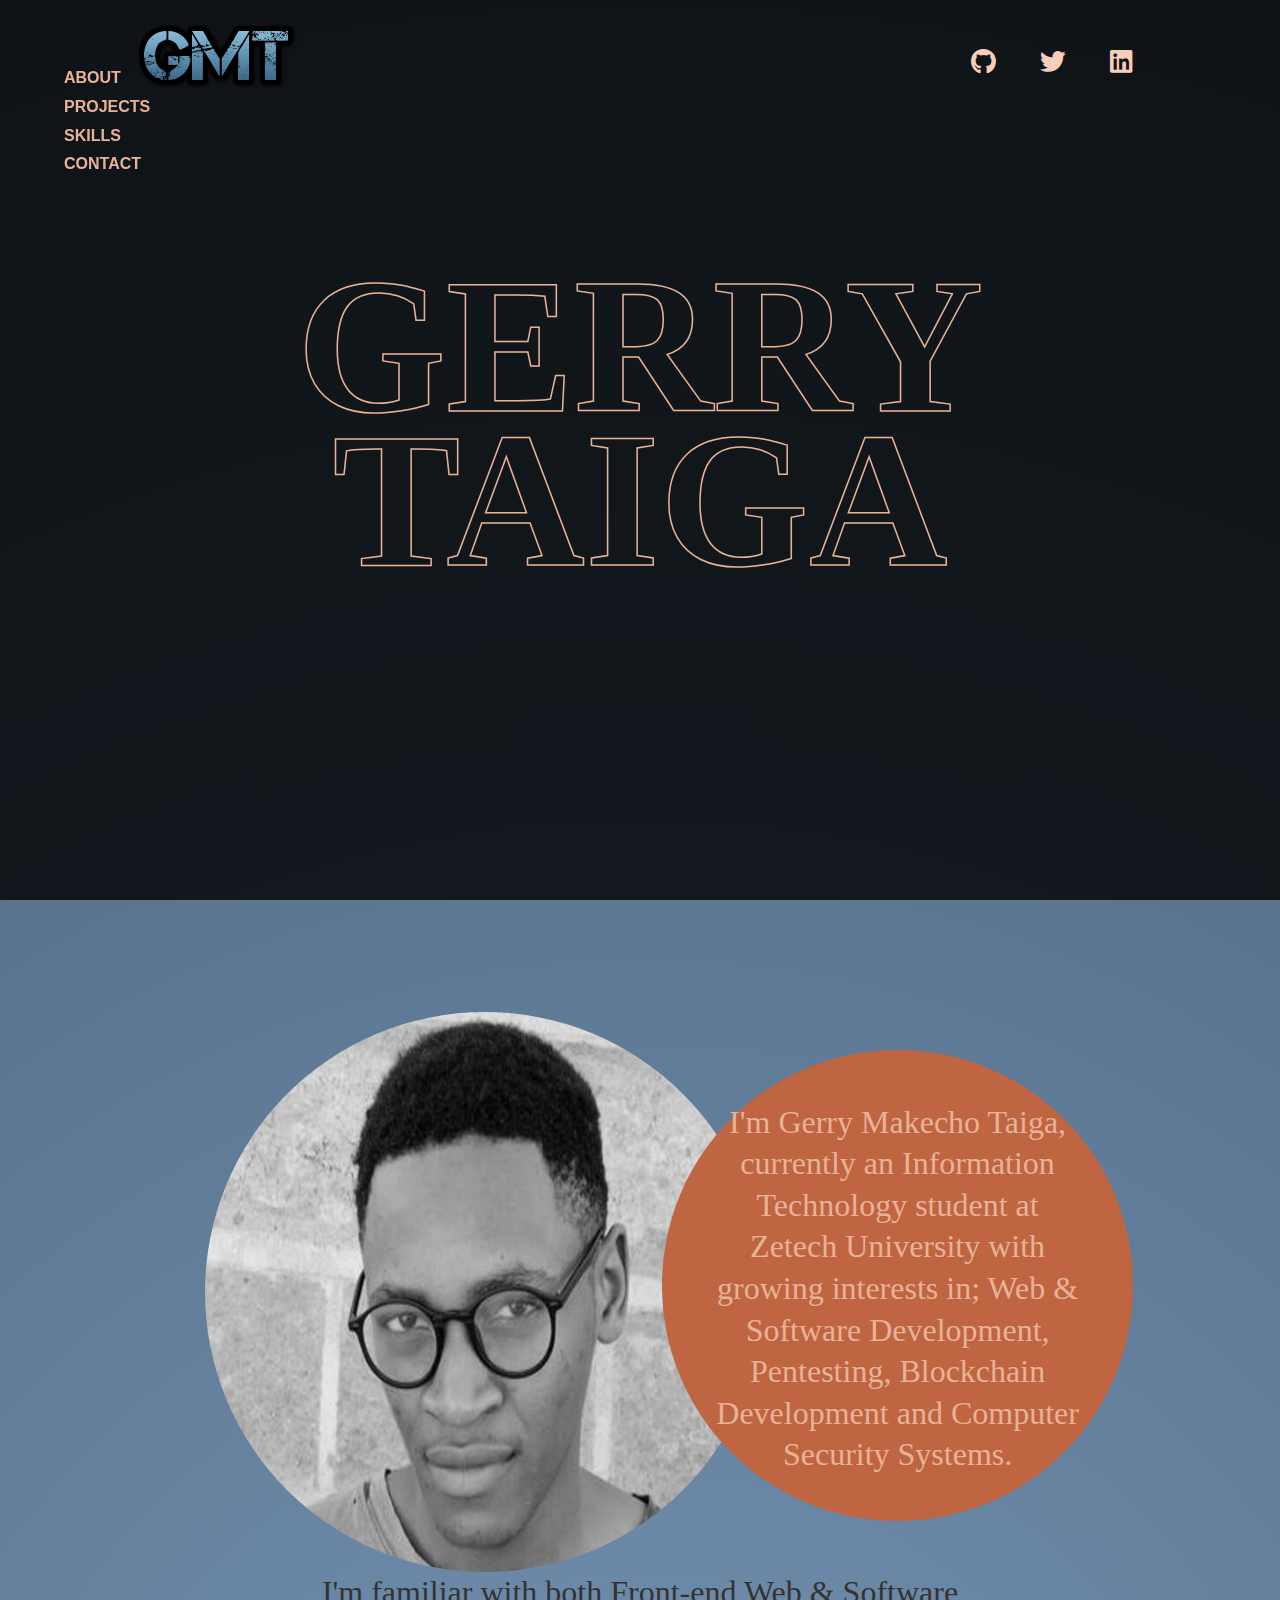
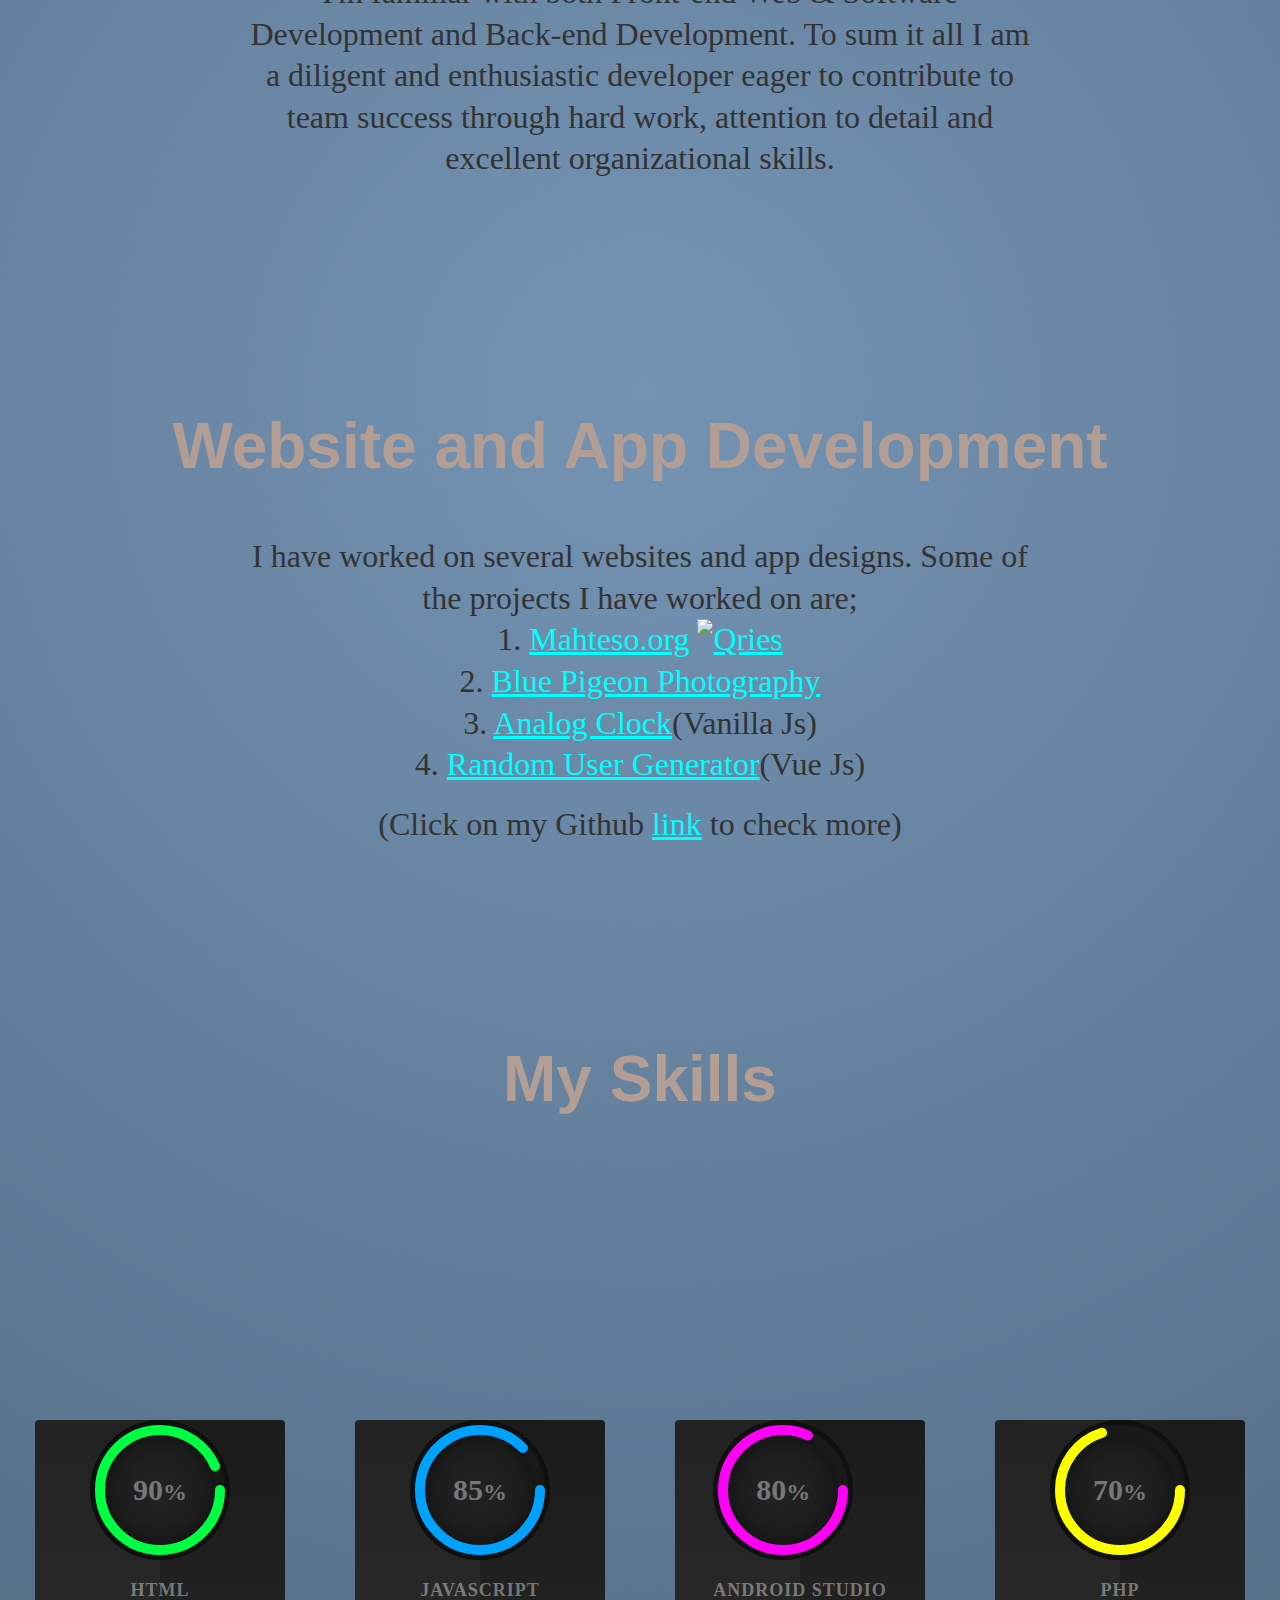
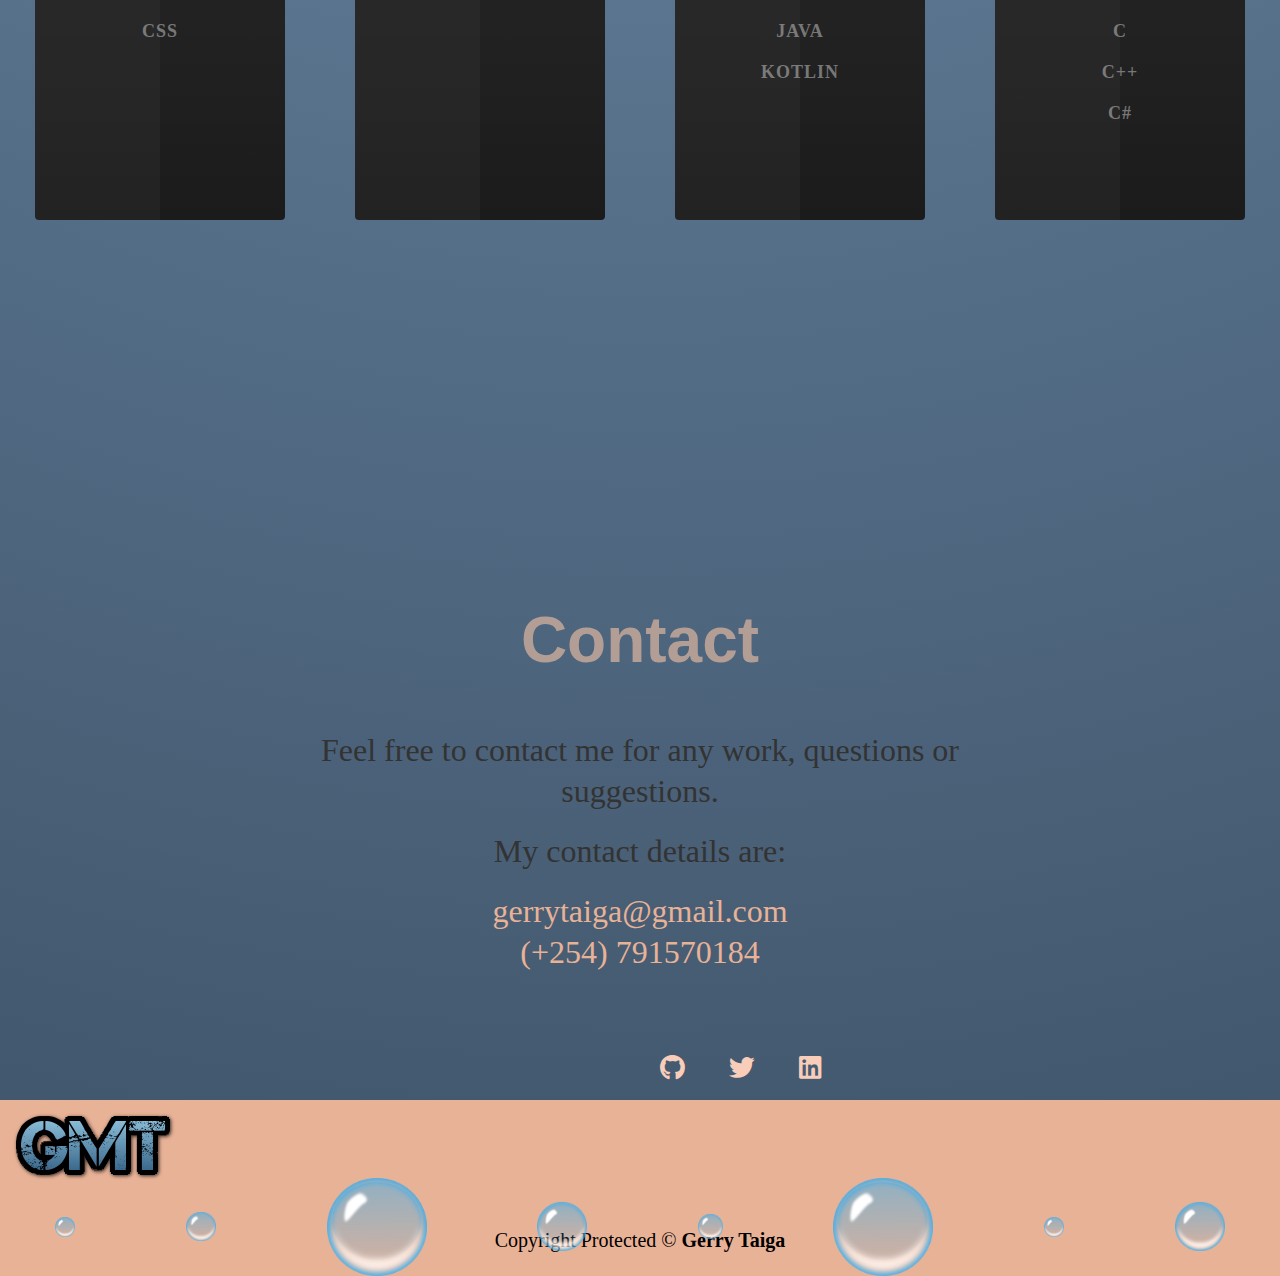
==== index.html @ b33b6766 "Update index.html" ====
<!DOCTYPE html>
<html lang="en">

<head>
    <link rel="icon" href="Img/logo.png" type="image/x-icon">
    <meta charset="UTF-8">
    <meta http-equiv="X-UA-Compatible" content="IE=edge">
    <meta name="viewport" content="width=device-width, initial-scale=1.0">
    <link rel="stylesheet" href="style.css">
    <link rel="stylesheet" href="https://cdnjs.cloudflare.com/ajax/libs/font-awesome/5.15.3/css/all.min.css">
    <title>Gerry Taiga</title>
</head>

<body>
    <header>
        <div class="wrap">
            <div class="logo">
                <img src="Img/logo.png">
            </div>

            <ul class="icons">
                <li><a href="https://github.com/gerrygmt" target="_blank"><i class="fab fa-github"></i></a></li>
                <li><a href="https://twitter.com/gerrytaiga" target="_blank"><i class="fab fa-twitter"></i></a></li>
                <li><a href="https://www.linkedin.com/in/gerry-taiga-666335190" target="_blank"><i
                            class="fab fa-linkedin"></i></a></li>
            </ul>

            <h1> GERRY <br> <span id="secondLine"> TAIGA </span> </h1>

        </div>
    </header>

    <nav>
        <!--
         <svg height="80">
                <circle cx="20" cy="50" r="20" stroke ="black" filled="#e8b297"></circle>
                <circle cx="50" cy="50" r="20" stroke ="black" filled="#e8b297"></circle>
                <circle cx="80" cy="50" r="20" stroke ="black" filled="#e8b297"></circle>
        </svg> -->
        <ul>
            <li> <a href="#about"> ABOUT </a> </li>
            <li> <a href="#projects"> PROJECTS </a> </li>
            <li> <a href="#skills"> SKILLS </a> </li>
            <li> <a href="#contact"> CONTACT </a> </li>

        </ul>
    </nav>


    <section class="slide1" id="about">
        <div id="gerryPic">
            <img src="Img/gerry.jpg" alt="Gerry" title="Gerry">
            <p id="caption" border="1">
                I'm Gerry Makecho Taiga, currently an Information Technology student at Zetech University with growing interests in; Web & Software Development, Pentesting, Blockchain Development and Computer Security Systems.
            </p>
        </div>
        <p>
            I'm familiar with both Front-end Web & Software Development and Back-end Development. To sum it all I am a diligent and enthusiastic developer eager to contribute to team success through hard work, attention to detail and excellent organizational skills.
        </p>
    </section>

    <section class="slide2">
        <h2 id="projects" class="sliding"> Website and App Development </h2>
        <p>
            I have worked on several websites and app designs. Some of the projects I have worked on are;
        </p>

        <div class="projlink">
            <p>1. <a href="https://mahteso.org" target="_blank">Mahteso.org</a>
                <a href="https://www.mahteso.org/" target="_blank">
                    <img alt="Qries" src="https://mahteso.org/wp-content/uploads/2020/06/slideheader0-object1959588666.png">
                </a>
            </p>
            <p>2. <a href="https://www.bluepigeon.rf.gd" target="_blank">Blue Pigeon Photography</a></p>
            <p>3. <a href="Clock.html">Analog Clock</a>(Vanilla Js)</p>
            <p>4. <a href="Random user generator Vuejs/index.html">Random User Generator</a>(Vue Js)</p>

            <br>
            <p>
                (Click on my Github <a href="https://github.com/gerrygmt" target="_blank">link</a> to check more)
            </p>
        </div>


    </section>

    <section class="my skills">
        <h2 id="skills" class="sliding"> My Skills </h2>
        <div class="container">
            <div class="card">
                <div class="box">
                    <div class="percent">
                        <svg>
                            <circle cx="70" cy="70" r="60"></circle>
                            <circle cx="70" cy="70" r="60"></circle>
                        </svg>
                        <div class="number">
                            <h2>90<span>%</span></h2>
                        </div>
                    </div>
                    <h2 class="text">HTML</h2>
                    <h2 class="text">CSS</h2>
                </div>
            </div>
            <div class="card">
                <div class="box">
                    <div class="percent">
                        <svg>
                            <circle cx="70" cy="70" r="60"></circle>
                            <circle cx="70" cy="70" r="60"></circle>
                        </svg>
                        <div class="number">
                            <h2>85<span>%</span></h2>
                        </div>
                    </div>
                    <h2 class="text">javascript</h2>
                </div>
            </div>
            <div class="card">
                <div class="box">
                    <div class="percent">
                        <svg>
                            <circle cx="70" cy="70" r="60"></circle>
                            <circle cx="70" cy="70" r="60"></circle>
                        </svg>
                        <div class="number">
                            <h2>80<span>%</span></h2>
                        </div>
                    </div>
                    <h2 class="text">Android Studio</h2>
                    <h2 class="text">java</h2>
                    <h2 class="text">kotlin</h2>
                </div>
            </div>
            <div class="card">
                <div class="box">
                    <div class="percent">
                        <svg>
                            <circle cx="70" cy="70" r="60"></circle>
                            <circle cx="70" cy="70" r="60"></circle>
                        </svg>
                        <div class="number">
                            <h2>70<span>%</span></h2>
                        </div>
                    </div>
                    <h2 class="text">php</h2>
                    <h2 class="text">C</h2>
                    <h2 class="text">C++</h2>
                    <h2 class="text">C#</h2>
                </div>
            </div>
        </div>
    </section>

    <section class="slide4">
        <h2 id="contact" class="sliding"> Contact </h2>
        <p>Feel free to contact me for any work, questions or suggestions.</p>
        <br>
        <p>My contact details are: </p>
        <br>
        <p id="contact1">gerrytaiga@gmail.com
            <br> (+254) 791570184
        </p>


        <ul class="icons2">
            <li><a href="https://github.com/gerrygmt" target="_blank"><i class="fab fa-github"></i></a></li>
            <li><a href="https://twitter.com/gerrytaiga" target="_blank"><i class="fab fa-twitter"></i></a></li>
            <li><a href="https://www.linkedin.com/in/gerry-taiga-666335190" target="_blank"><i
                        class="fab fa-linkedin"></i></a></li>
            </ul>
    </section>

    <div class="bubbles">
        <img src="Img/bubble.png">
        <img src="Img/bubble.png">
        <img src="Img/bubble.png">
        <img src="Img/bubble.png">
        <img src="Img/bubble.png">
        <img src="Img/bubble.png">
        <img src="Img/bubble.png">
        <img src="Img/bubble.png">
    </div>

</body>

<footer>
    <div class="content">
        <div class="logo2">
            <img src="Img/logo.png">
        </div>

        <div class="notice">
            Copyright Protected &copy;
            <strong>Gerry Taiga</strong>
        </div>
    </div>
</footer>

</html>
---- style.css ----
html {
    max-width: 100vw !important;
}

body {
    width: 100%;
    box-sizing: border-box;
    padding: 0;
    margin: 0;
    position: relative;
    background-image: radial-gradient( circle farthest-corner at 50.3% 44.5%, rgba(116, 147, 179, 1) 0%, rgba(62, 83, 104, 1) 100.2%);
}

header {
    background: linear-gradient(rgba(0, 0, 0, 0.8), rgba(0, 0, 0, 0.8)), url(https://i.postimg.cc/YjcJg24M/aa.jpg);
    height: 100vh;
    -webkit-background-size: cover;
    background-size: cover;
    width: 100%;
    background-position: center;
    position: relative;
}

.wrap {
    width: 80%;
    margin: auto;
}

.icons {
    float: right;
    list-style: none;
    margin-top: 3rem;
}

.icons li {
    display: inline-block;
}

.icons li a {
    color: #f8ceba;
    padding: 0px 20px;
    font-size: 1.6rem;
}

.icons li a:hover {
    color: #255784;
    background: #2196f3;
    box-shadow: 0 0 10px #2196f3, 0 0 40px #2196f3, 0 0 80px #2196f3;
}

.icons2 {
    padding-left: 40rem;
    list-style: none;
    margin-top: 3rem;
}

.icons2 li {
    display: inline-block;
}

.icons2 li a {
    color: #f8ceba;
    padding: 0px 20px;
    font-size: 1.6rem;
}

.icons2 li a:hover {
    color: #255784;
    background: #2196f3;
    box-shadow: 0 0 10px #2196f3, 0 0 40px #2196f3, 0 0 80px #2196f3;
}

.logo {
    float: left;
}

.logo img {
    width: 100%;
    padding: 15px 0;
}

nav ul {
    list-style: none;
    font-family: "HelveticaT", Arial, Verdana, Sans-Serif;
    font-weight: 600;
    font-size: 1rem;
    line-height: 1.8rem;
    list-style-position: inside;
    padding: 0;
    margin: 0;
}

nav ul li a:hover {
    color: #255784;
    background: #2196f3;
    box-shadow: 0 0 10px #2196f3, 0 0 40px #2196f3, 0 0 80px #2196f3;
}

nav {
    color: #e8b297;
    fill: #e8b297;
    stroke-width: 0;
    position: fixed;
    left: 4em;
    top: 4em;
    z-index: 1000;
}

header h1 {
    color: transparent;
    margin: auto;
    -webkit-text-stroke-width: 1.5px;
    -webkit-text-stroke-color: #e8b297;
    font-size: 12em;
    padding-top: 30vh;
    line-height: 0.8em;
}

header {
    background-color: transparent;
    height: 100vh;
    width: 100vw;
    margin: 0 auto;
    text-align: center;
}

p {
    margin: 0 19vw 0 19vw;
    font-family: Georgia, Times, 'Times New Roman', serif;
    font-size: 2em;
    text-align: center;
    line-height: 1.3em;
}

.slide1 {
    padding-top: 3rem;
    padding-bottom: 6rem;
}

.slide1 p {
    color: #333;
}

.slide1 #gerryPic {
    display: flex;
    flex-direction: row;
    margin-top: 5%;
    overflow: hidden;
}

.slide1 #gerryPic img {
    zoom: 1;
    border-radius: 50%;
    margin-left: 16%;
    filter: grayscale(100%);
    width: 35rem;
    height: 35rem;
    transition: 0.6s ease;
}

.slide1 #gerryPic img:hover {
    filter: grayscale(0);
}

.slide1 #caption {
    border-radius: 50%;
    background-color: #bf6542;
    font-size: 2rem;
    text-align: center;
    color: #e8b297;
    margin: 0;
    padding: 4%;
    width: 23rem;
    height: 23rem;
    margin: 3% auto 0 -8%;
    z-index: 2;
}

.slide2 {
    padding-top: 1rem;
    padding-bottom: 5rem;
}

.sliding {
    font-family: sans-serif;
    font-size: 4em;
    font-stretch: ultra-expanded;
    font-weight: 600;
    text-align: center;
    padding-top: 5%;
    color: #b39e96;
    transform: translate3d(0, 0px, 0px);
}

.slide2 p {
    color: #333;
    font-size: 2em;
}

.slide2 .projlink img {
    width: 90px;
    height: 110px;
}

.slide2 .projlink a {
    color: aqua;
}

.slide2 .projlink a:hover {
    color: rgb(73, 109, 109);
}

nav li a {
    text-decoration: none;
    color: #e8b297;
}

.my-skills {
    padding-top: 1rem;
    padding-bottom: 5rem;
    display: flex;
    position: relative;
    justify-content: center;
    align-items: center;
    min-height: 100vh;
}

.container {
    display: flex;
    position: relative;
    justify-content: space-around;
    align-items: center;
    min-height: 100vh;
}

.container .card {
    display: flex;
    position: relative;
    width: 250px;
    height: 400px;
    background: linear-gradient(0deg, #1b1b1b, #222, #1b1b1b);
    border-radius: 4px;
    text-align: center;
    overflow: hidden;
    justify-content: center;
    transition: 0.5s;
}

.container .card:hover {
    transform: translateY(-10px);
    box-shadow: 0 15px 35px rgba(0, 0, 0, .5);
}

.container .card:before {
    content: '';
    position: absolute;
    top: 0;
    left: -50%;
    width: 100%;
    height: 100%;
    background: rgba(255, 255, 255, .03);
    pointer-events: none;
    z-index: 1;
}

.percent {
    position: relative;
    width: 140px;
    height: 140px;
    border-radius: 50%;
    box-shadow: inset 0 0 50px #000;
    background: #222;
    z-index: 1000;
}

.percent .number {
    position: absolute;
    top: 0;
    left: 0;
    width: 100%;
    height: 100%;
    display: flex;
    justify-content: center;
    align-items: center;
    border-radius: 50%;
}

.percent .number h2 {
    color: #777;
    font-weight: 700;
    font-size: 30px;
    transition: 0.5s;
}

.card:hover .percent .number h2 {
    color: #fff;
    font-size: 45px;
}

.percent .number h2 span {
    font-size: 24px;
    color: #777;
    transition: 0.5s;
}

.card:hover .percent .number h2 span {
    color: #fff;
}

.text {
    color: #777;
    position: relative;
    margin-top: 20px;
    font-weight: 700;
    font-size: 18px;
    letter-spacing: 1px;
    text-transform: uppercase;
    transition: 0.5s;
}

.card:hover .text {
    color: #fff;
}

svg {
    position: relative;
    width: 150px;
    height: 150px;
    z-index: 100000;
}

.card svg circle {
    width: 100%;
    height: 100%;
    fill: none;
    stroke: #191919;
    stroke-width: 10;
    stroke-linecap: round;
}

svg circle:nth-child(2) {
    stroke-dasharray: 440;
    stroke-dashoffset: 440;
}

.card:nth-child(1) svg circle:nth-child(2) {
    stroke-dashoffset: calc(440 - (440 * 80)/100);
    stroke: #00ff43;
}

.card:nth-child(2) svg circle:nth-child(2) {
    stroke-dashoffset: calc(440 - (440 * 75)/100);
    stroke: #00a1ff;
}

.card:nth-child(3) svg circle:nth-child(2) {
    stroke-dashoffset: calc(440 - (440 * 70)/100);
    stroke: #ff01f7;
}

.card:nth-child(4) svg circle:nth-child(2) {
    stroke-dashoffset: calc(440 - (440 * 60)/100);
    stroke: #fbff00;
}

.slide4 {
    padding-top: 1rem;
}

.slide4 p {
    color: #333;
}

.slide4 #contact1 {
    padding-bottom: 2rem;
    color: #e8b297;
    transition: .5s;
}

.slide4 #contact1:hover {
    transform: translateY(-10px);
}

.bubbles img {
    width: 50px;
    animation: bubble 10s linear infinite;
}

.bubbles {
    width: 100%;
    display: flex;
    align-items: center;
    justify-content: space-around;
    position: absolute;
    bottom: 0;
}

@keyframes bubble {
    0% {
        transform: translateY(0);
        opacity: 0;
    }
    50% {
        opacity: 1;
    }
    70% {
        opacity: 1;
    }
    100% {
        transform: translateY(-350vh);
        opacity: 0;
    }
}

.bubbles img:nth-child(1) {
    width: 20px;
    animation-delay: 2s;
}

.bubbles img:nth-child(2) {
    width: 30px;
    animation-delay: 1s;
}

.bubbles img:nth-child(3) {
    width: 100px;
    animation-delay: 3s;
}

.bubbles img:nth-child(4) {
    animation-delay: 4.5s;
}

.bubbles img:nth-child(5) {
    width: 25px;
    animation-delay: 3s;
}

.bubbles img:nth-child(6) {
    width: 100px;
    animation-delay: 6s;
}

.bubbles img:nth-child(7) {
    width: 20px;
    animation-delay: 7s;
}

.bubbles img:nth-child(8) {
    animation-delay: .5s;
}

footer {
    bottom: 0;
    padding: 0;
    margin: 0;
    overflow: hidden;
}

footer .content {
    background-color: #e8b297;
    height: 11rem;
}

footer .logo2 {
    width: 100%;
    padding: 5px;
}

footer .social {
    color: #333;
    float: right;
    font-size: 3rem;
    padding-bottom: 3rem;
    padding-right: 3rem;
}

footer .notice {
    text-align: center;
    font-size: 20px;
    padding-top: 2rem;
}

@media (max-width: 1200px) {
    header h1 {
        font-size: 10em;
    }
    .container .card {
        width: 200px;
        height: 350px;
    }
    .slide1 #gerryPic img {
        width: 30rem;
        height: 30rem;
    }
    .icons2 {
        padding-left: 30rem;
    }
}

@media (max-width: 1000px) {
    header {
        height: 90vh;
    }
    header h1 {
        font-size: 9em;
    }
    .icons2 {
        padding-left: 22rem;
    }
    .slide1 #caption {
        font-size: 1.6rem;
    }
    .slide1 #gerryPic img {
        width: 30rem;
        height: 30rem;
    }
    .sliding {
        font-size: 3rem;
    }
    .container .card {
        width: 180px;
        height: 320px;
    }
}

@media (max-width: 850px) {
    .slide1 #gerryPic img {
        width: 25rem;
        height: 25rem;
    }
}

@media (max-width: 750px) {
    header {
        height: 80vh;
    }
    header h1 {
        font-size: 7em;
    }
    .slide1 #gerryPic img {
        width: 20rem;
        height: 20rem;
    }
    .slide1 #caption {
        font-size: 1.4rem;
        width: 17rem;
        height: 17rem;
    }
    .logo img {
        width: 90%;
        padding: 15px 0;
    }
    footer .logo2 {
        width: 90%;
    }
}

@media (max-width: 660px) {
    header h1 {
        font-size: 5em;
    }
    .slide1 #gerryPic img {
        width: 16rem;
        height: 16rem;
    }
    .slide1 #caption {
        font-size: 1.3rem;
        width: 16rem;
        height: 16rem;
    }
    .logo img {
        width: 80%;
        padding: 15px 0;
    }
    nav {
        display: none;
    }
    p {
        font-size: 1.6em;
    }
    .slide2 p {
        font-size: 1.6em;
    }
    .sliding {
        font-size: 2rem;
    }
    .slide2 .projlink img {
        display: none;
    }
    footer .logo2 {
        display: none;
    }
}

@media (max-width: 550px) {
    header h1 {
        font-size: 3em;
    }
    .slide1 #gerryPic img {
        width: 10rem;
        height: 10rem;
    }
    .slide1 #caption {
        font-size: 1.3rem;
        width: 16rem;
        height: 16rem;
    }
    .logo img {
        width: 60%;
        padding: 15px 0;
    }
}

@media (max-width: 440px) {
    body {
        width: 110%;
    }
    header {
        width: 100%;
    }
    .slide1 #gerryPic img {
        display: none;
    }
    .slide1 #caption {
        background-color: transparent;
        border-radius: 100%;
        padding-left: 6rem;
        font-size: 1.3rem;
        width: 16rem;
        height: 16rem;
    }
    .logo img {
        width: 40%;
        padding: 15px 0;
    }
    p {
        font-size: 1.2em;
    }
    .slide2 p {
        font-size: 1.2em;
    }
    .sliding {
        font-size: 1.6rem;
    }
    .icons2 {
        padding-left: 10rem;
        display: inline-block;
    }
}
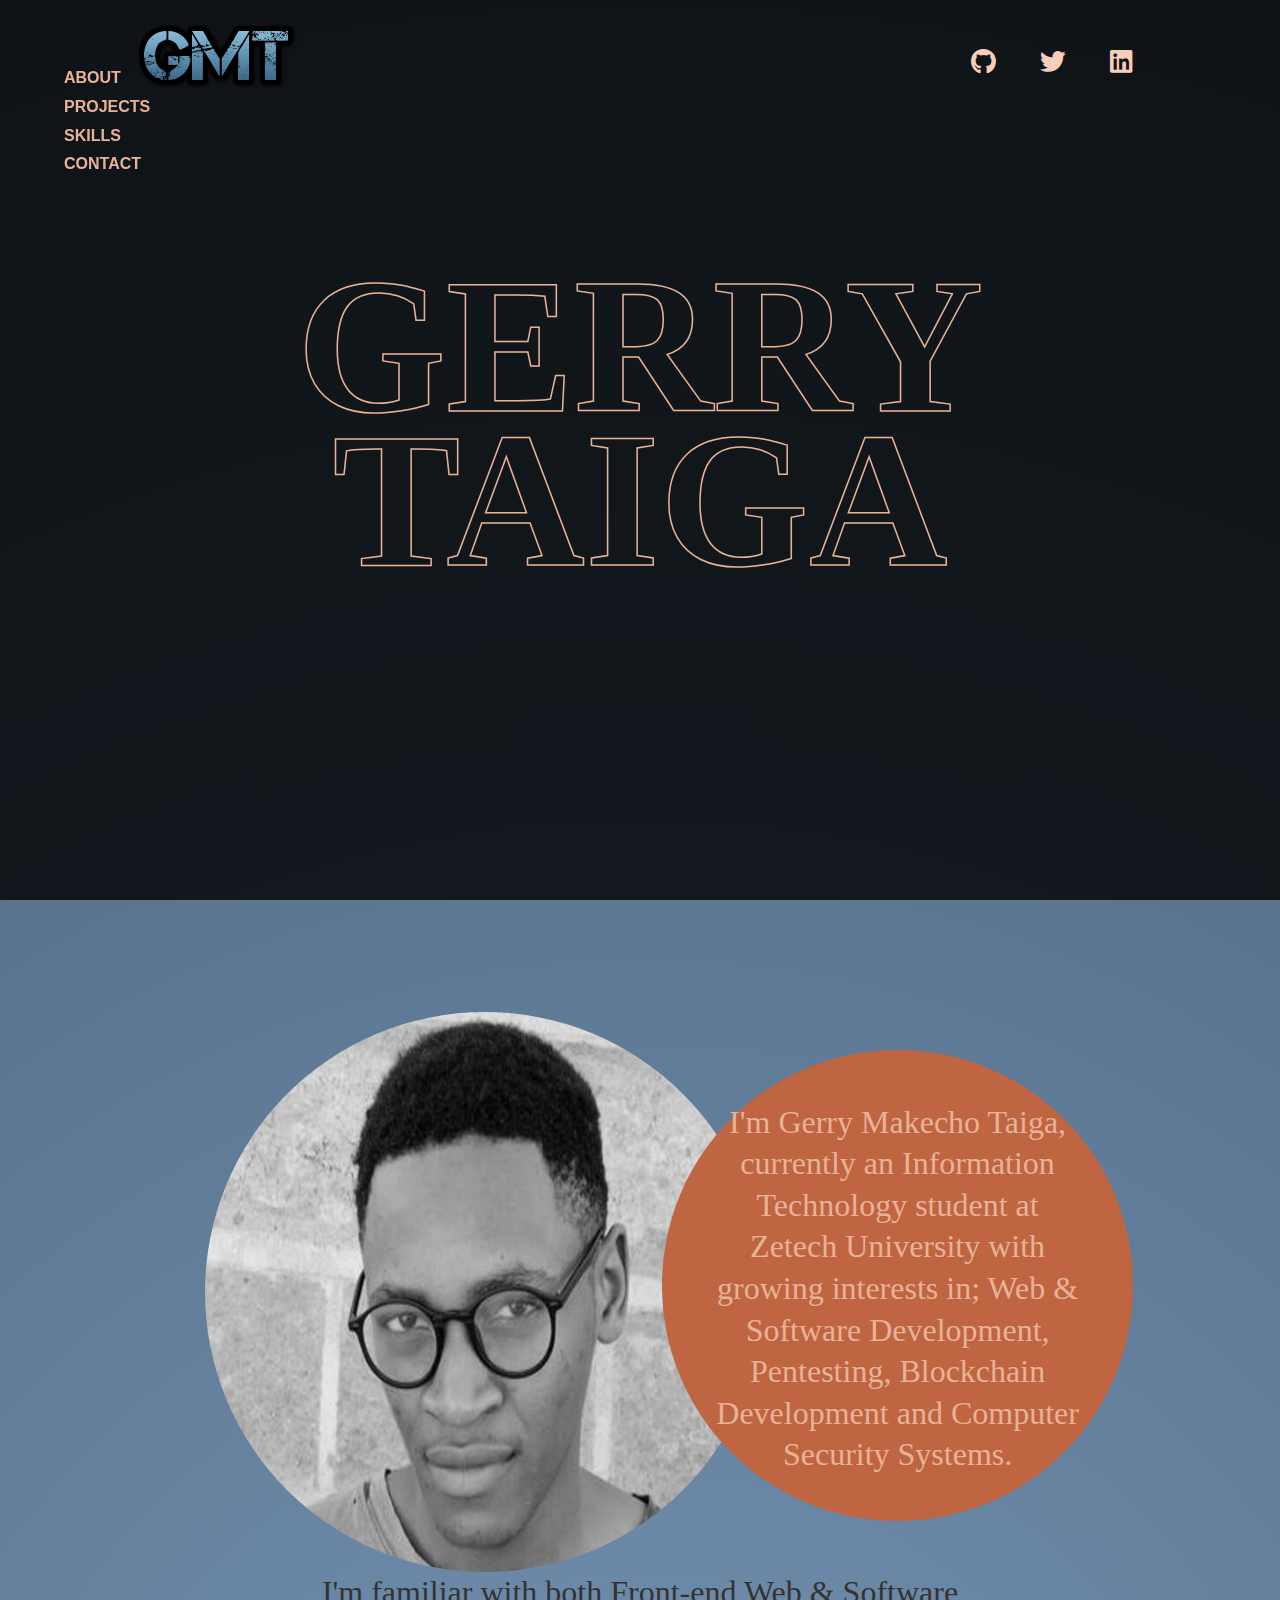
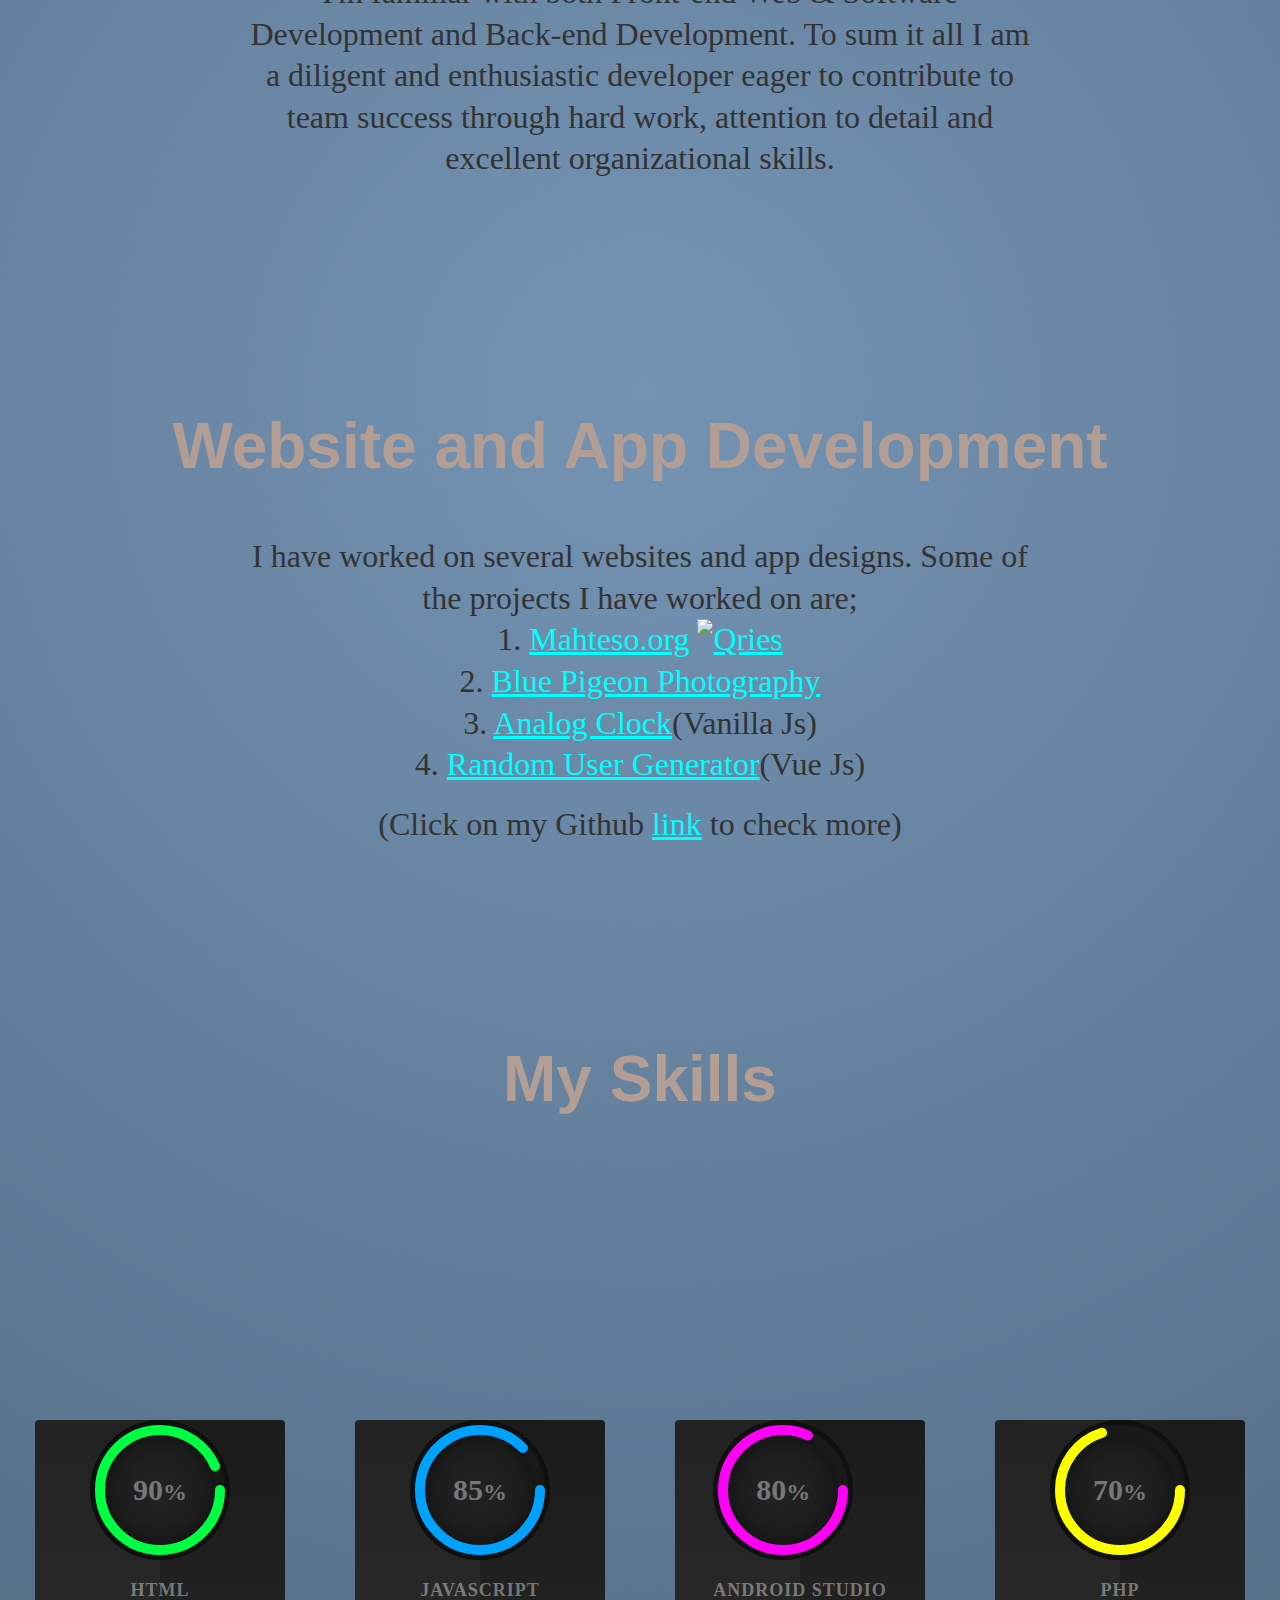
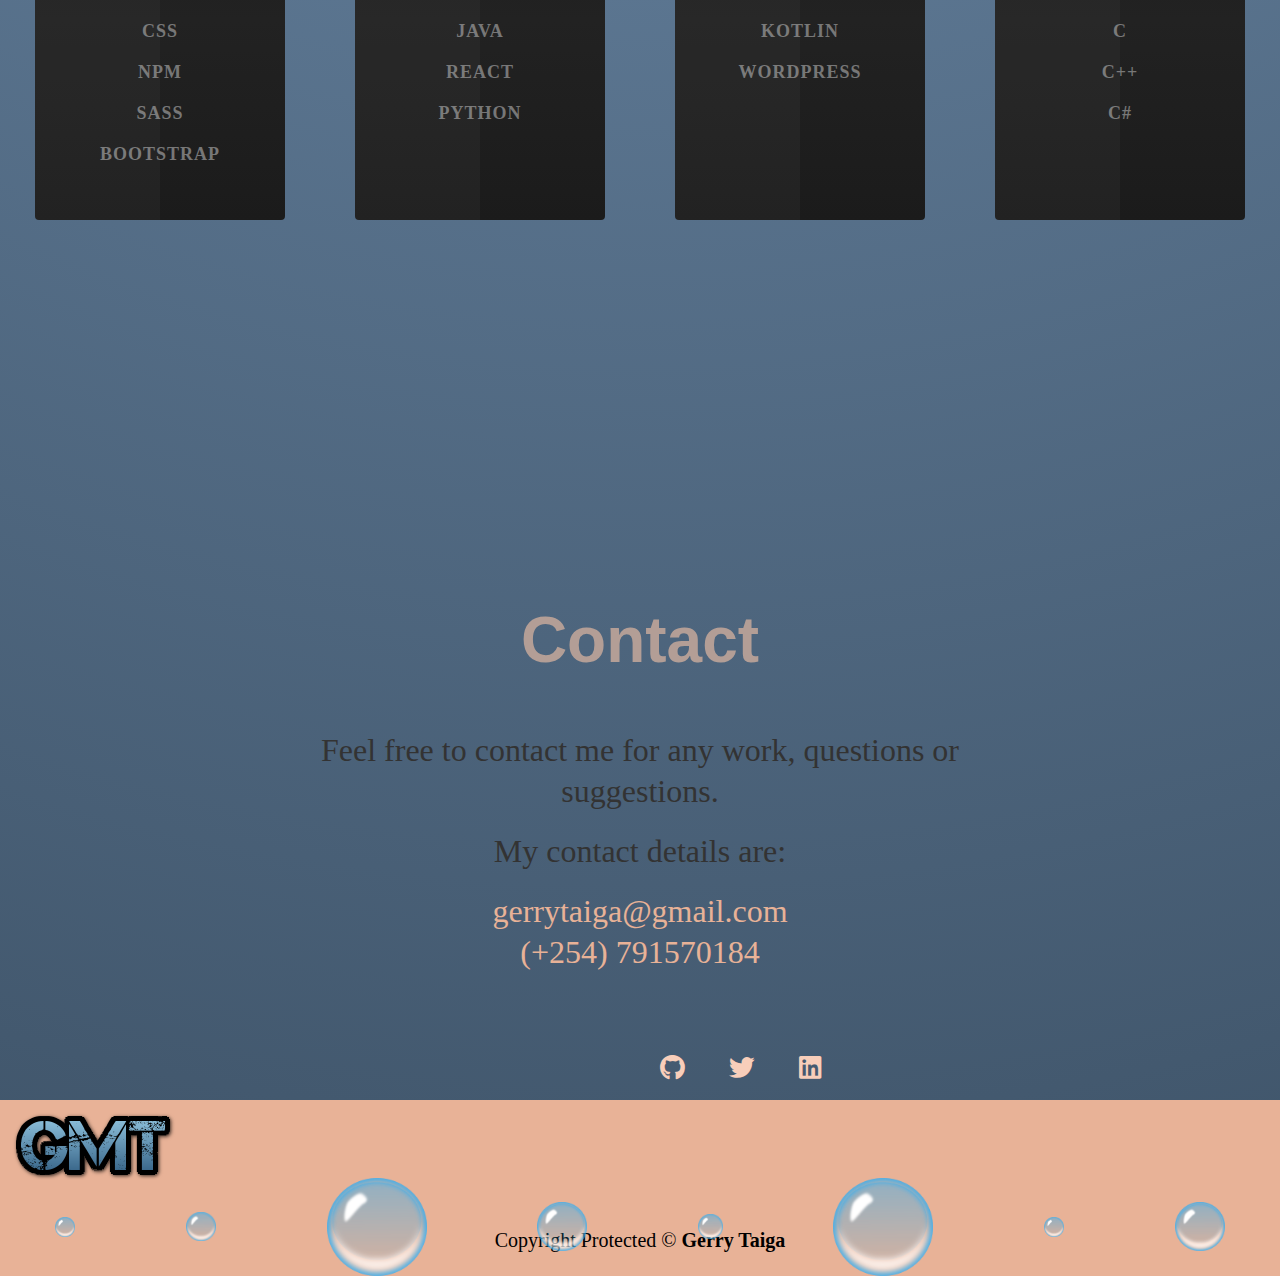
==== commit de5a6601: "Update index.html" ====
--- a/index.html
+++ b/index.html
@@ -100,6 +100,9 @@
                     </div>
                     <h2 class="text">HTML</h2>
                     <h2 class="text">CSS</h2>
+                    <h2 class="text">NPM</h2>
+                    <h2 class="text">SASS</h2>
+                    <h2 class="text">bootstrap</h2>
                 </div>
             </div>
             <div class="card">
@@ -114,6 +117,9 @@
                         </div>
                     </div>
                     <h2 class="text">javascript</h2>
+                    <h2 class="text">java</h2>
+                    <h2 class="text">react</h2>
+                    <h2 class="text">python</h2>
                 </div>
             </div>
             <div class="card">
@@ -128,8 +134,8 @@
                         </div>
                     </div>
                     <h2 class="text">Android Studio</h2>
-                    <h2 class="text">java</h2>
                     <h2 class="text">kotlin</h2>
+                    <h2 class="text">wordpress</h2>
                 </div>
             </div>
             <div class="card">
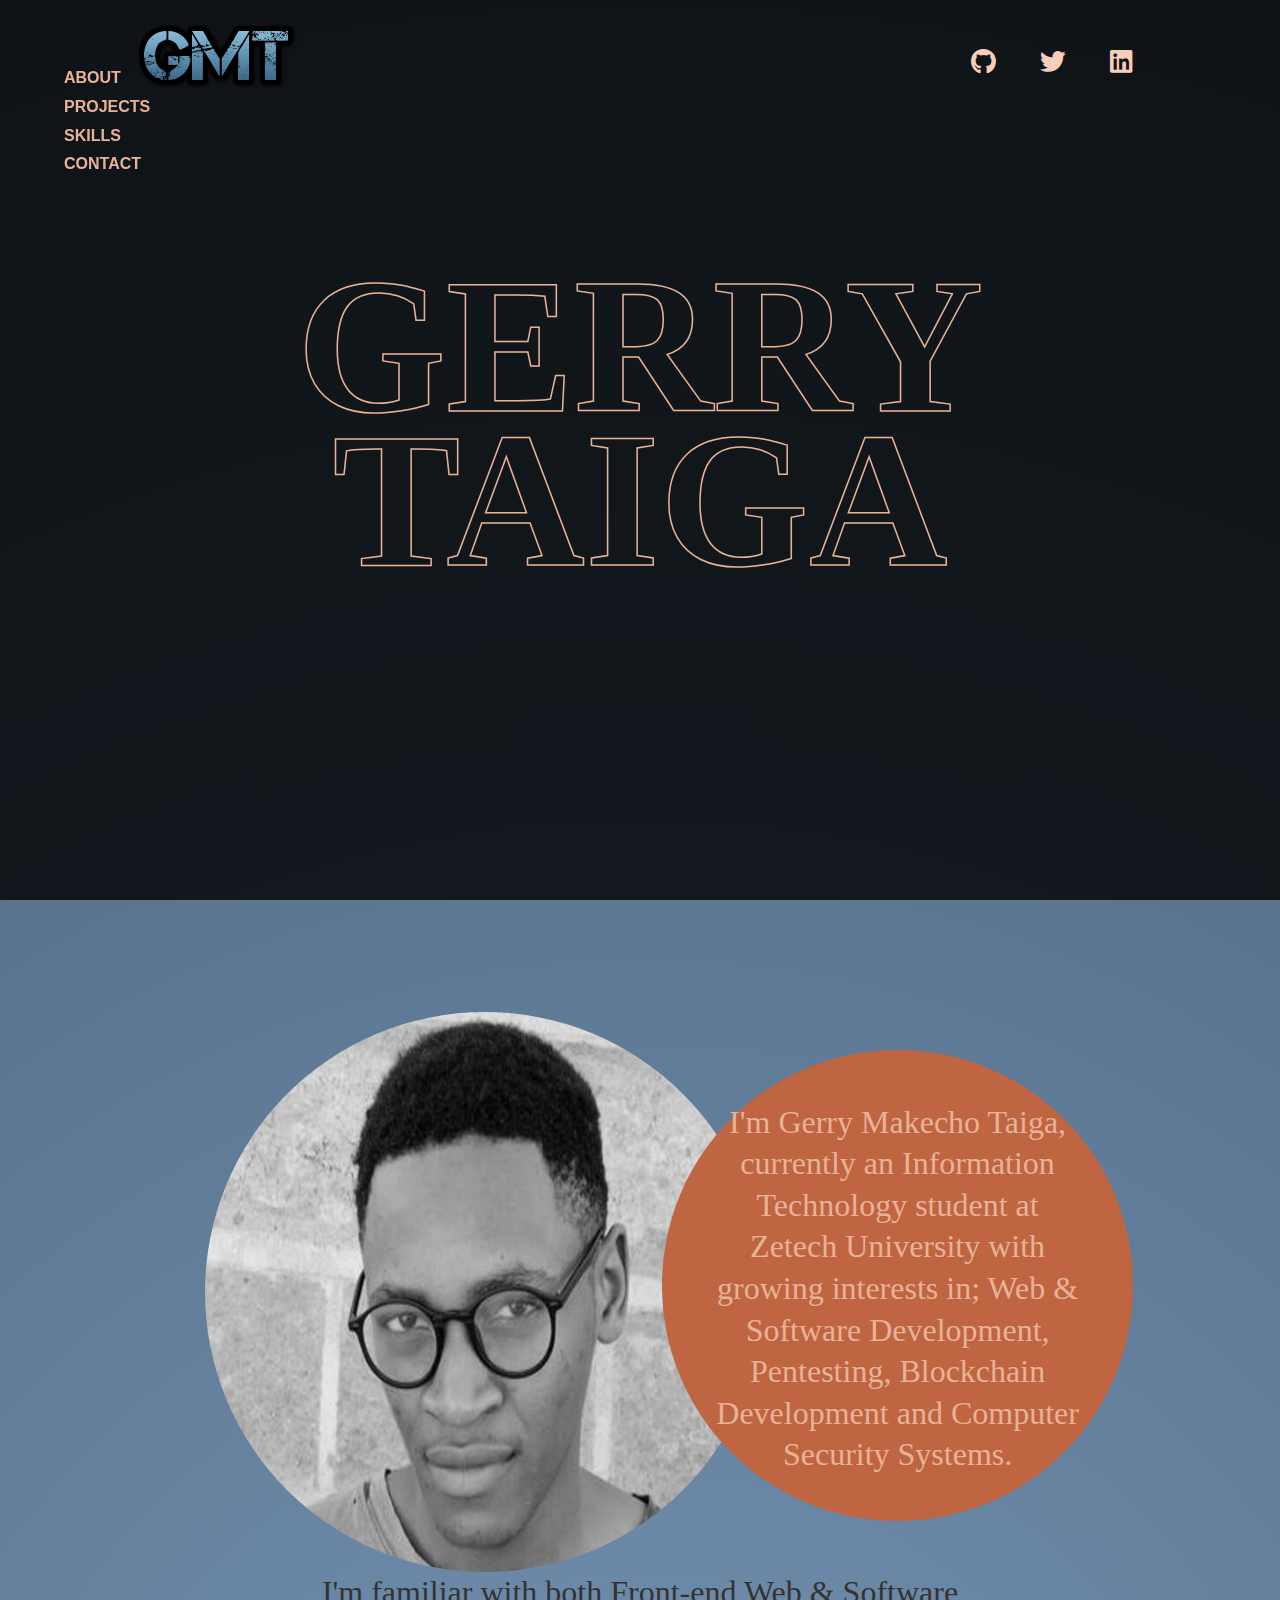
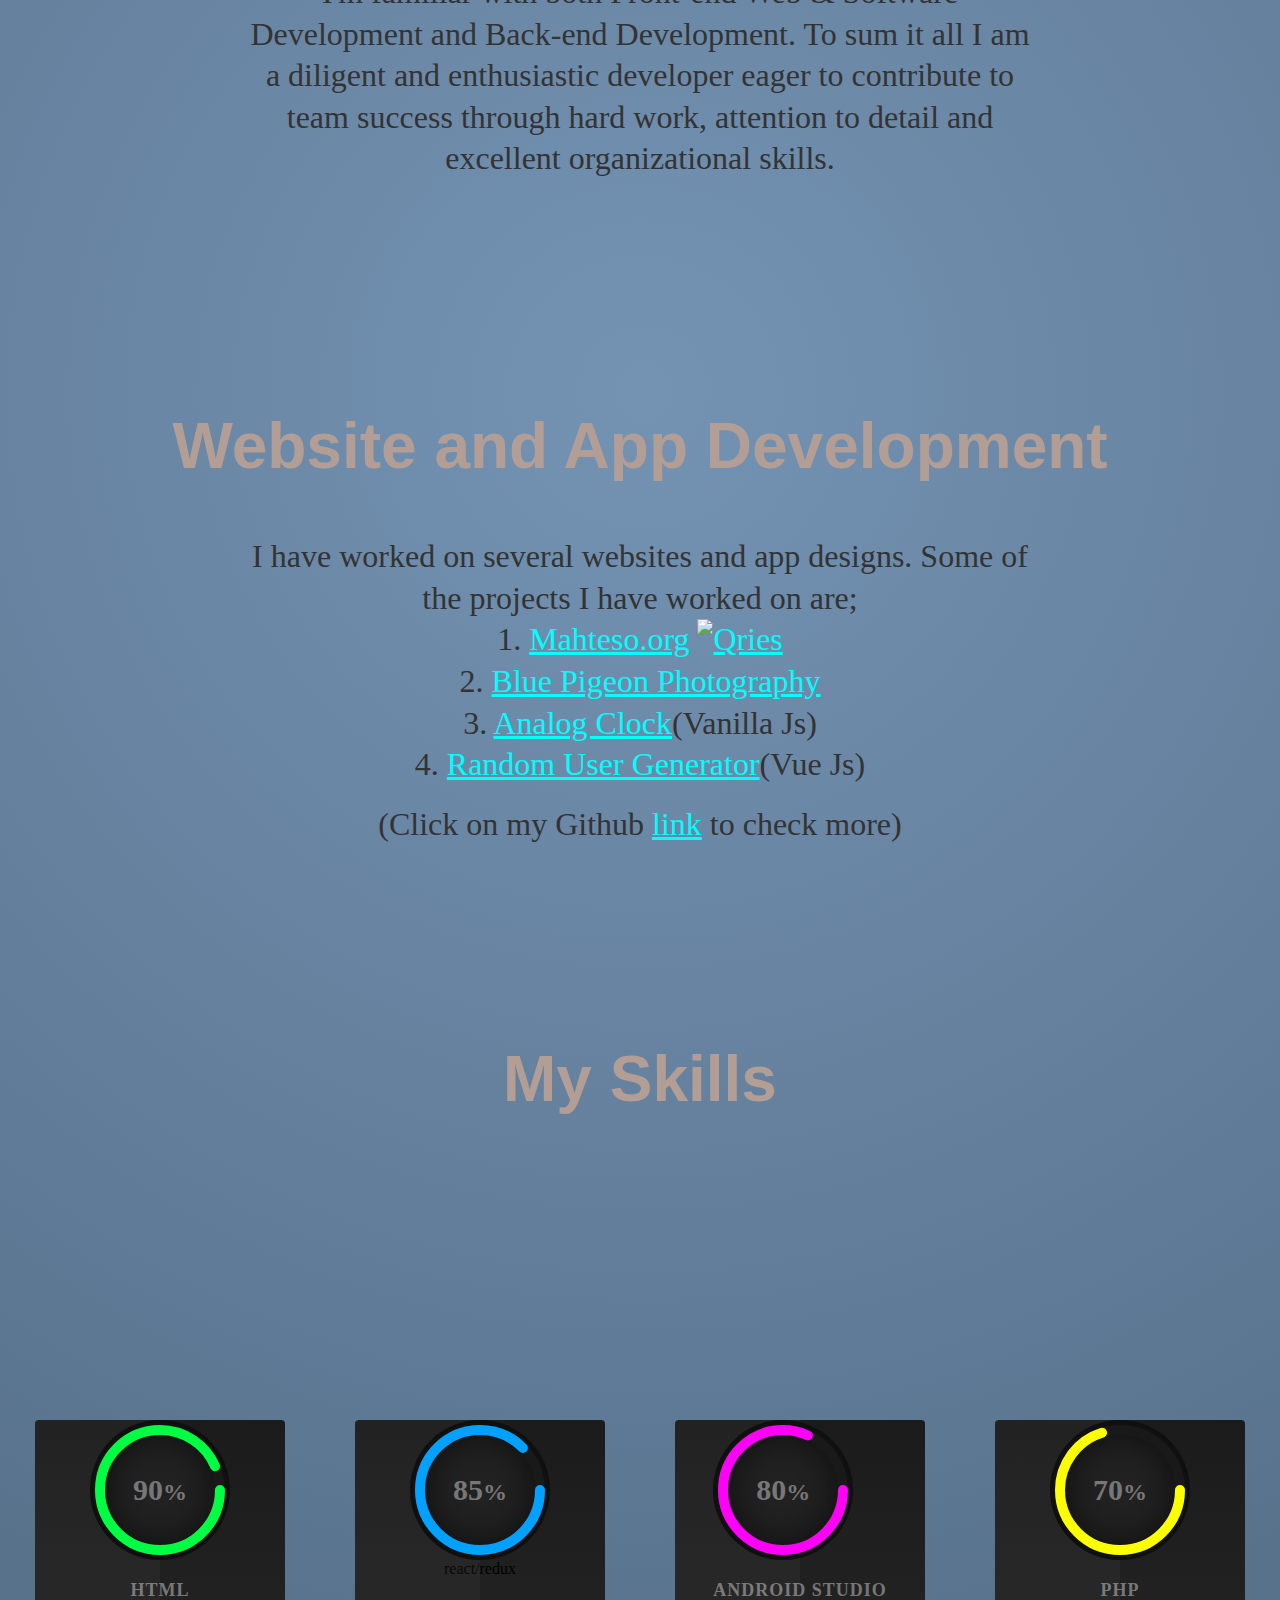
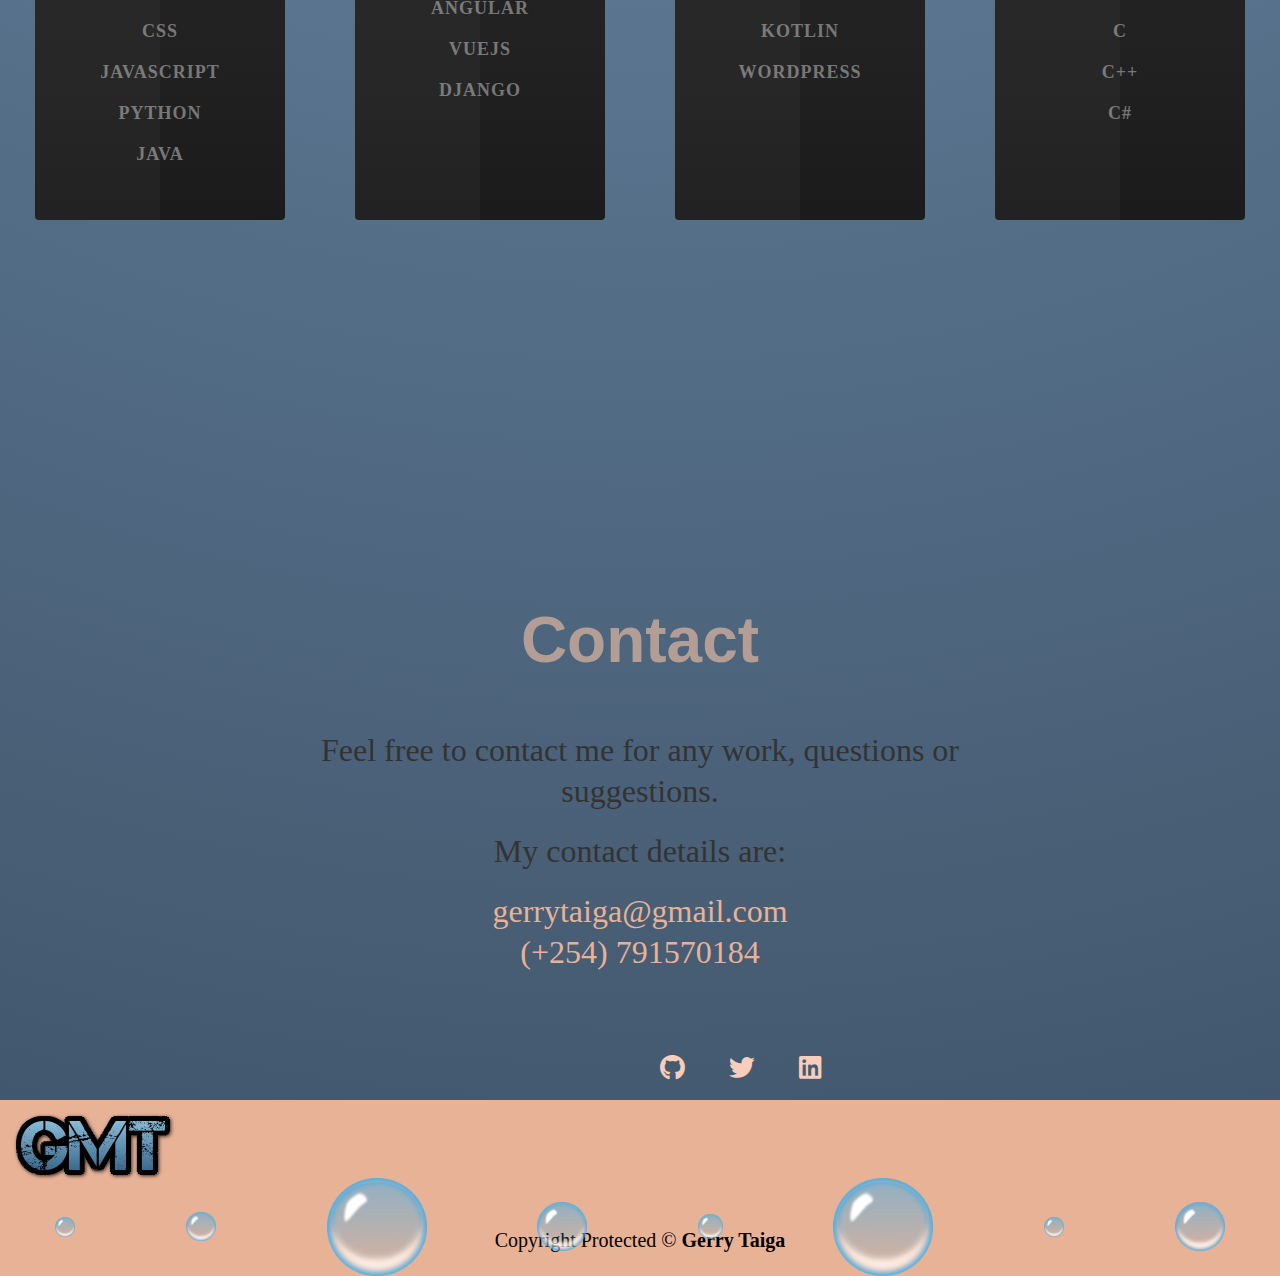
==== commit a1a8e4fc: "Update index.html" ====
--- a/index.html
+++ b/index.html
@@ -100,9 +100,9 @@
                     </div>
                     <h2 class="text">HTML</h2>
                     <h2 class="text">CSS</h2>
-                    <h2 class="text">NPM</h2>
-                    <h2 class="text">SASS</h2>
-                    <h2 class="text">bootstrap</h2>
+                    <h2 class="text">javascript</h2>
+                    <h2 class="text">python</h2>
+                    <h2 class="text">java</h2>
                 </div>
             </div>
             <div class="card">
@@ -115,11 +115,11 @@
                         <div class="number">
                             <h2>85<span>%</span></h2>
                         </div>
-                    </div>
-                    <h2 class="text">javascript</h2>
-                    <h2 class="text">java</h2>
-                    <h2 class="text">react</h2>
-                    <h2 class="text">python</h2>
+                    </div
+                    <h2 class="text">react/redux</h2>
+                    <h2 class="text">angular</h2>
+                    <h2 class="text">vuejs</h2>
+                    <h2 class="text">django</h2>                    
                 </div>
             </div>
             <div class="card">
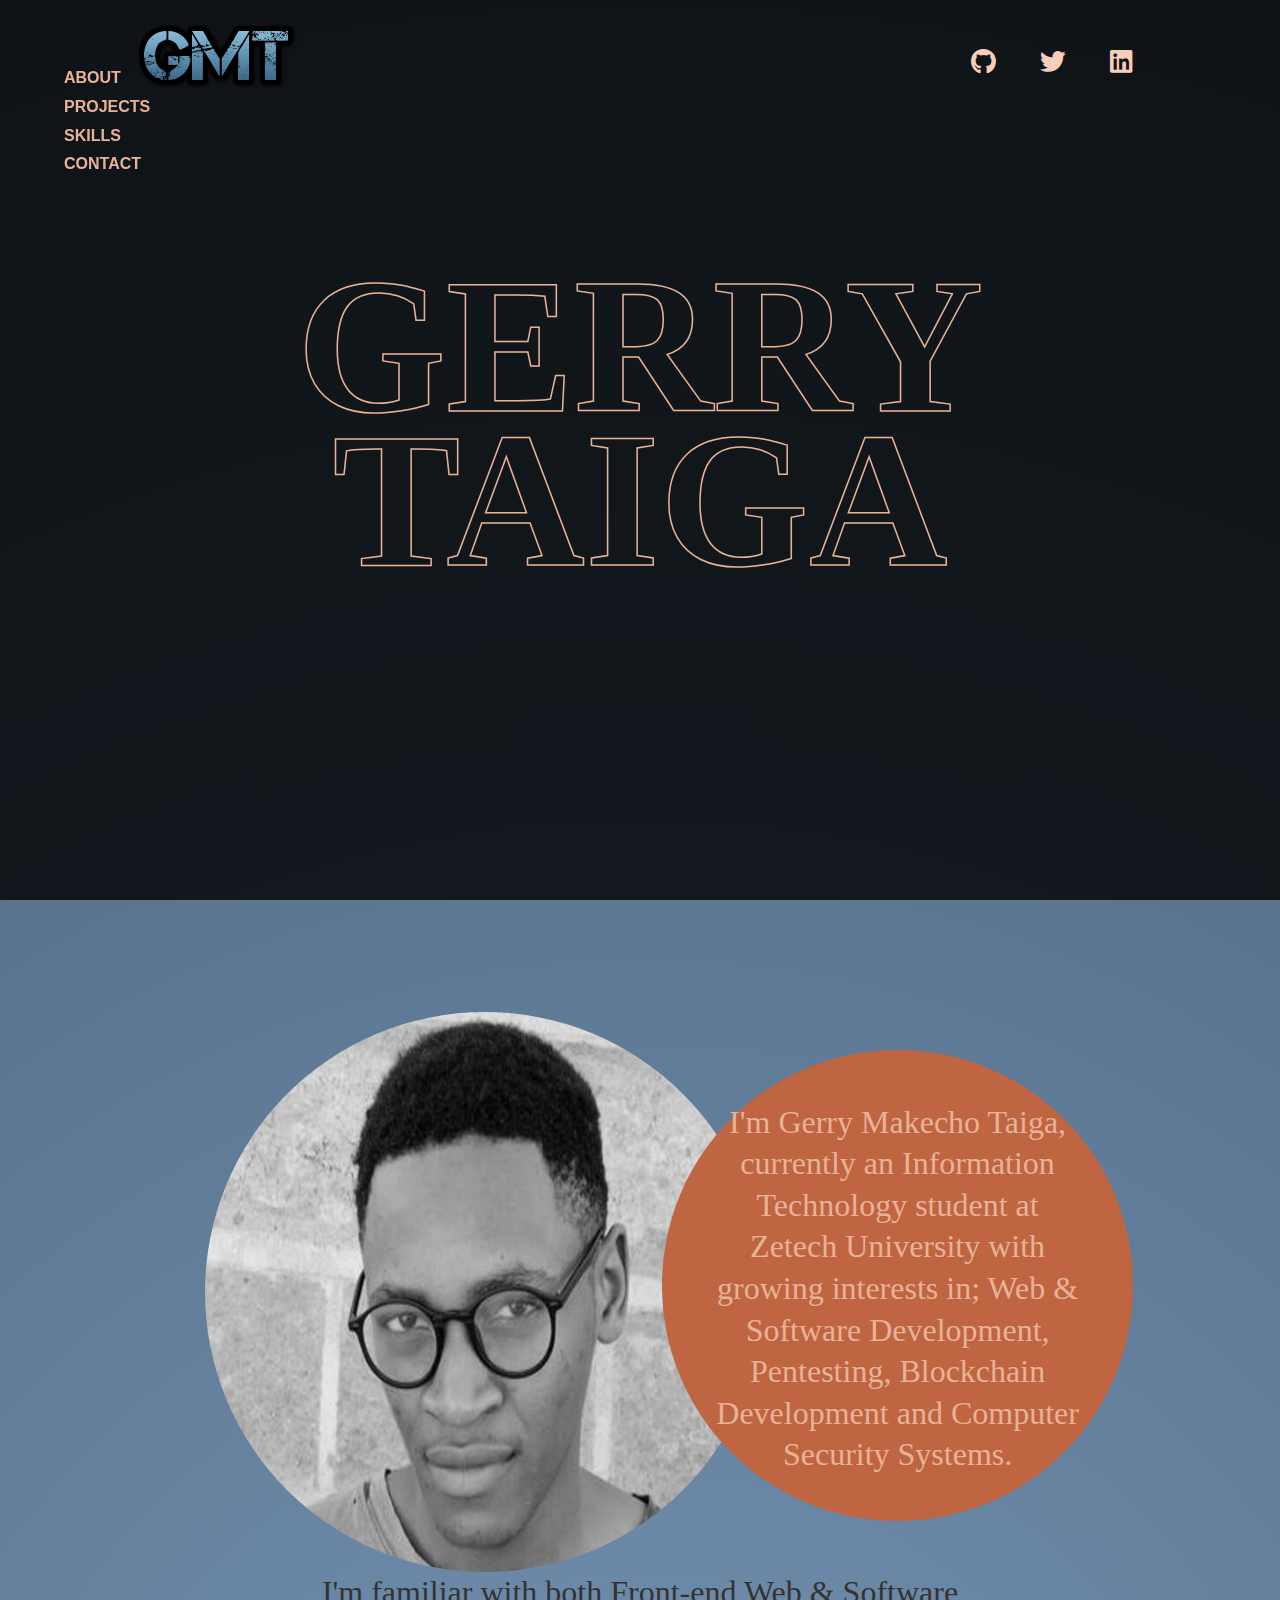
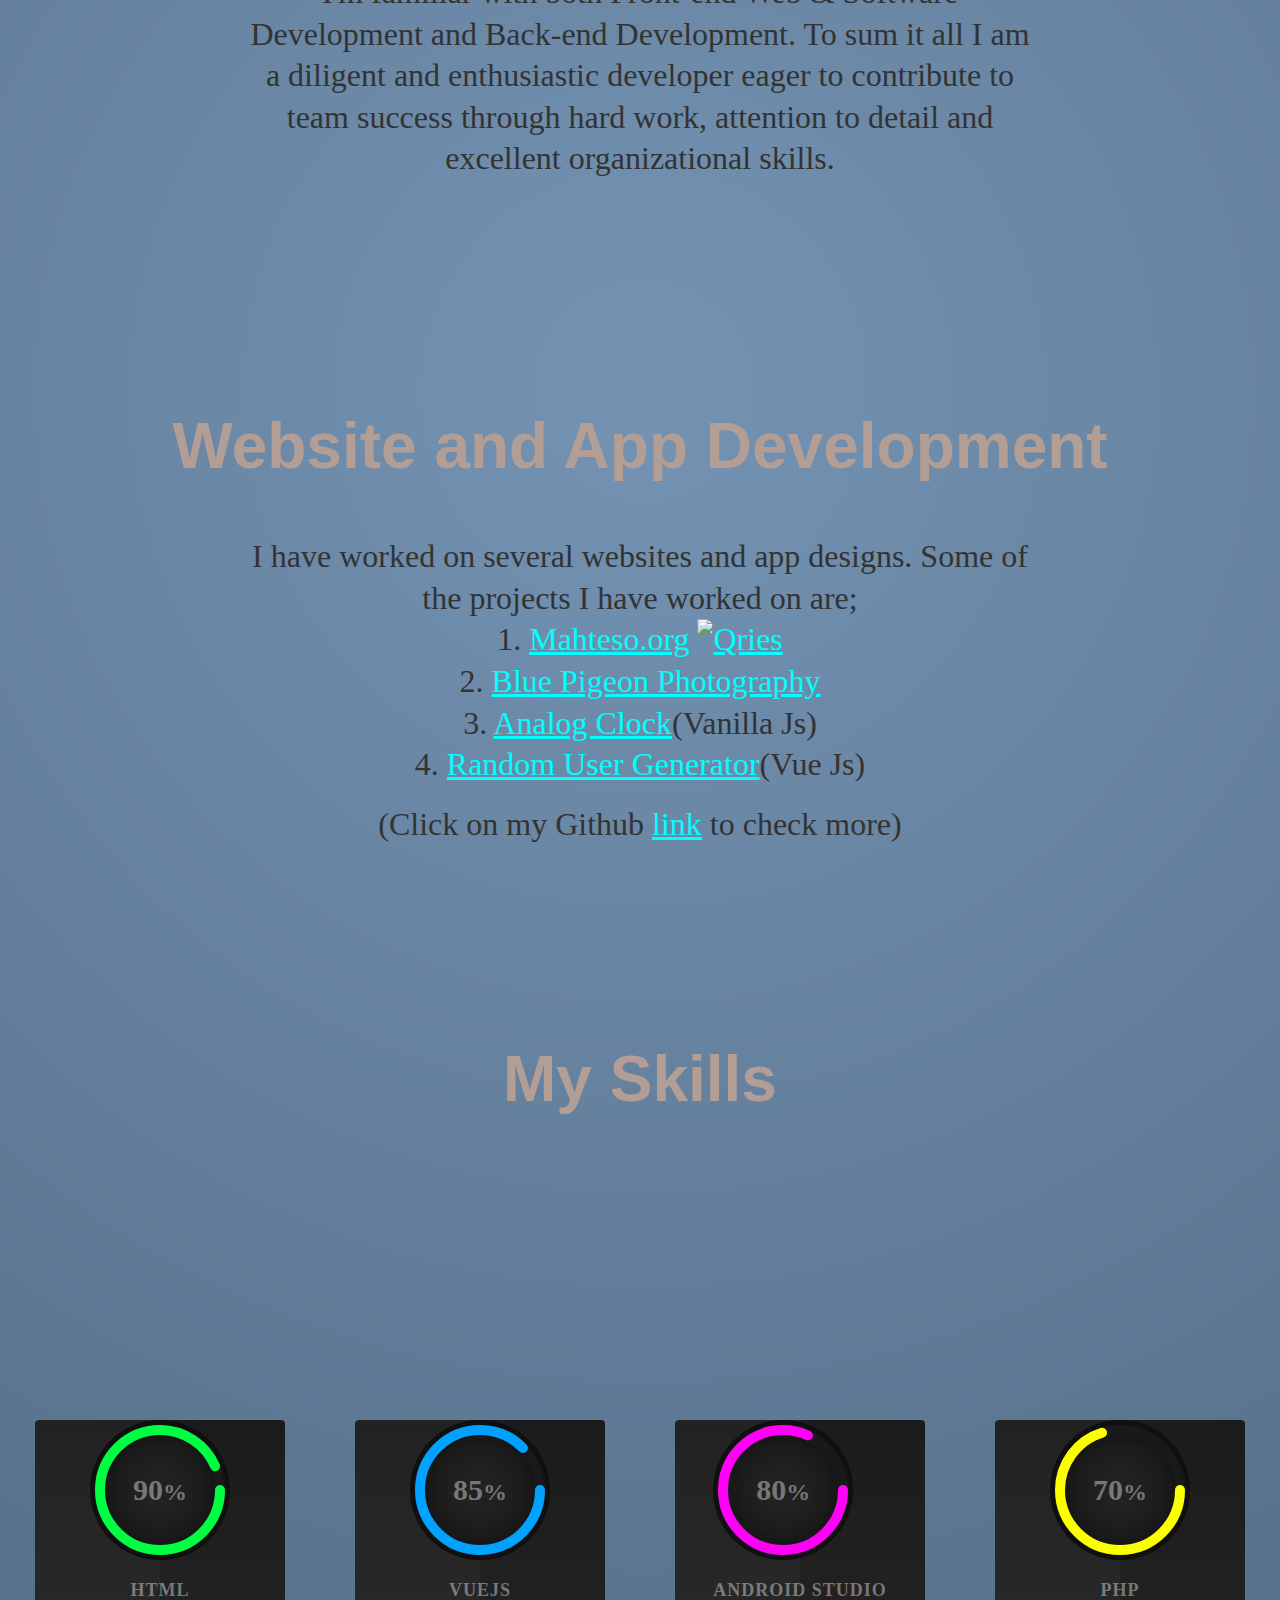
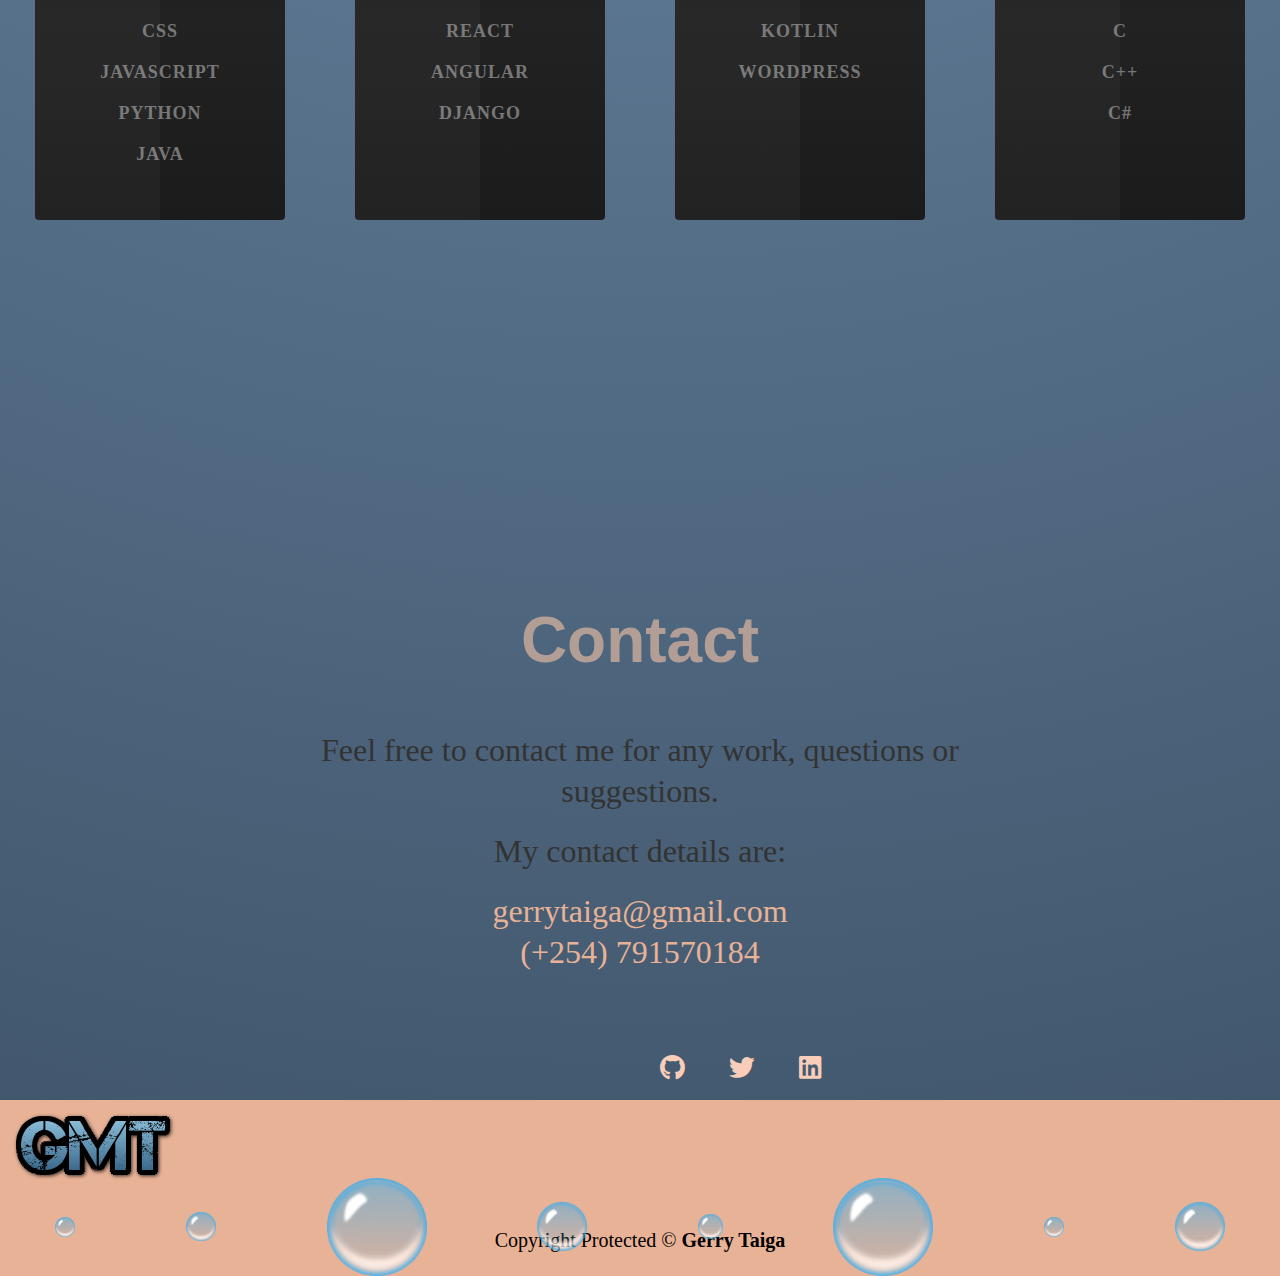
==== commit 16543f24: "Update index.html" ====
--- a/index.html
+++ b/index.html
@@ -115,10 +115,10 @@
                         <div class="number">
                             <h2>85<span>%</span></h2>
                         </div>
-                    </div
-                    <h2 class="text">react/redux</h2>
+                    </div>
+                    <h2 class="text">vuejs</h2>
+                    <h2 class="text">react</h2>
                     <h2 class="text">angular</h2>
-                    <h2 class="text">vuejs</h2>
                     <h2 class="text">django</h2>                    
                 </div>
             </div>
--- a/style.css
+++ b/style.css
@@ -8,6 +8,7 @@
     padding: 0;
     margin: 0;
     position: relative;
+    overflow-x: hidden;
     background-image: radial-gradient( circle farthest-corner at 50.3% 44.5%, rgba(116, 147, 179, 1) 0%, rgba(62, 83, 104, 1) 100.2%);
 }
 
@@ -647,4 +648,4 @@
         padding-left: 10rem;
         display: inline-block;
     }
-}+}
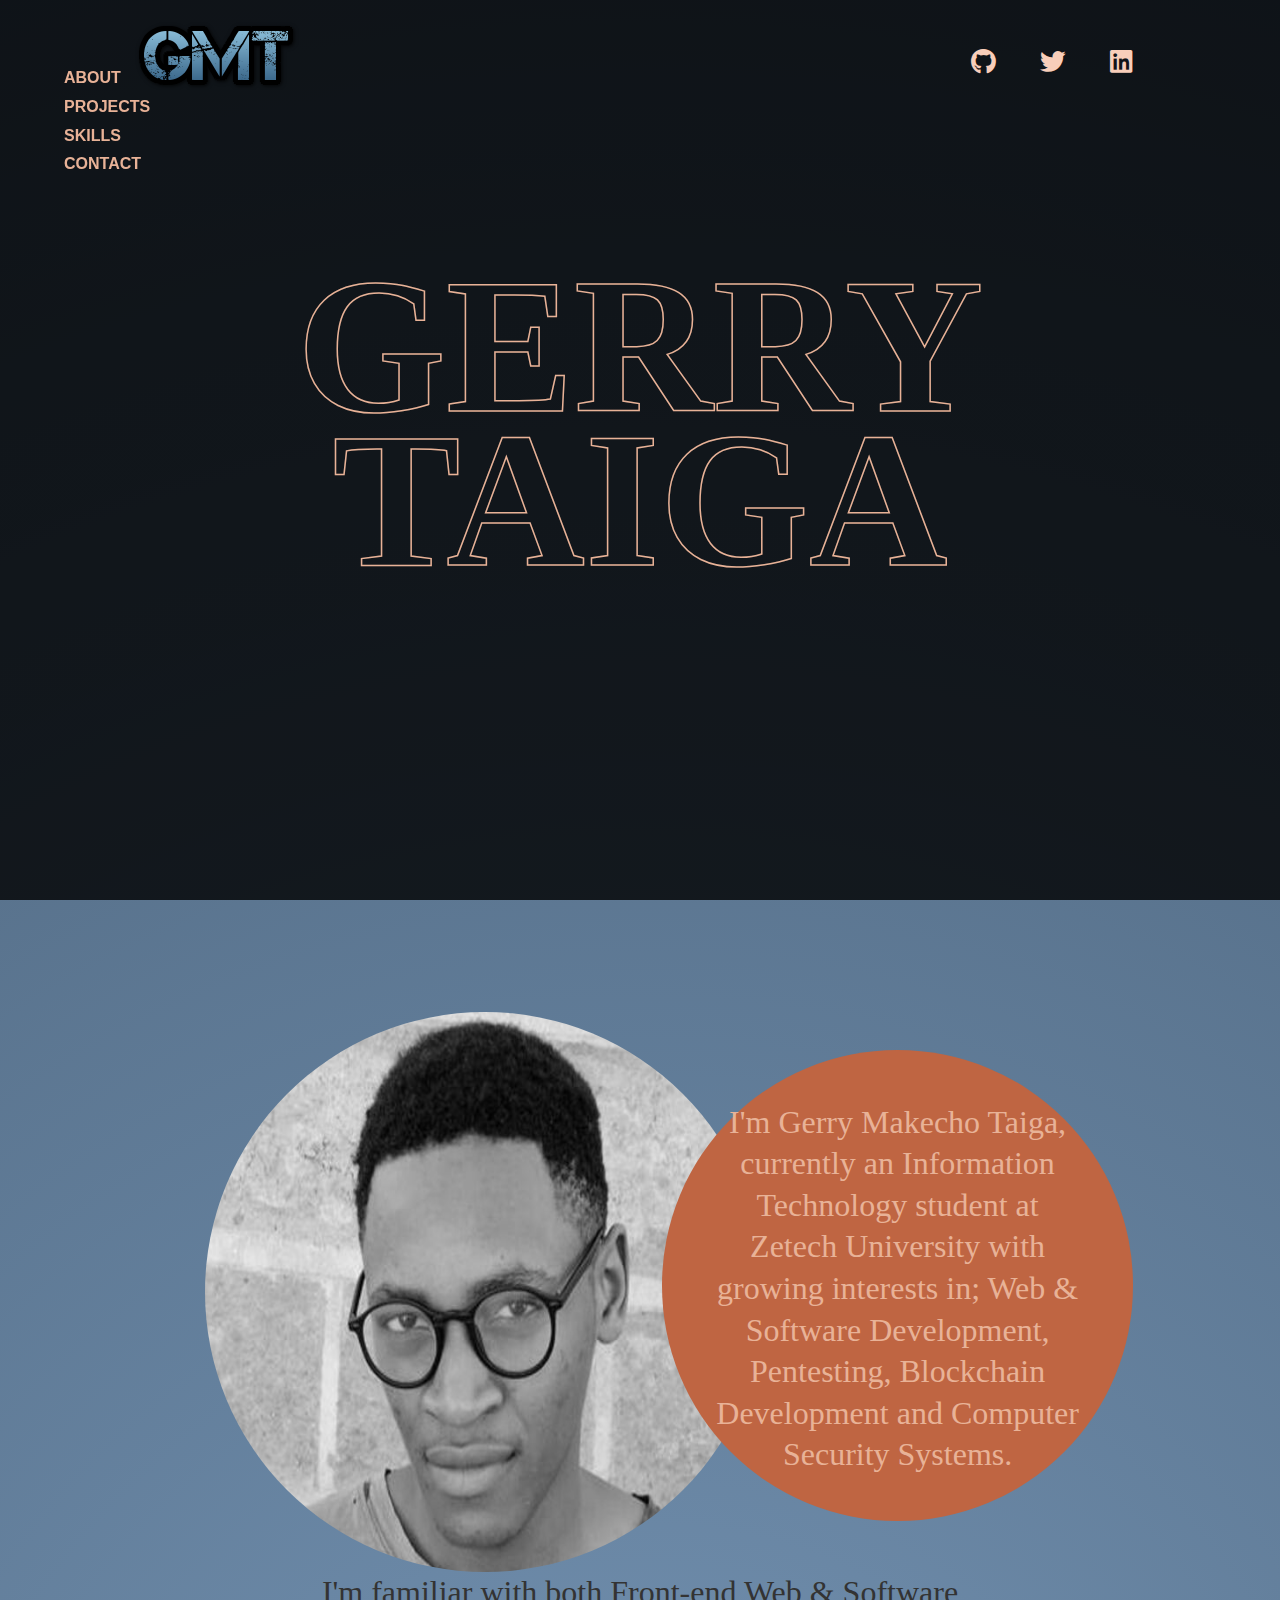
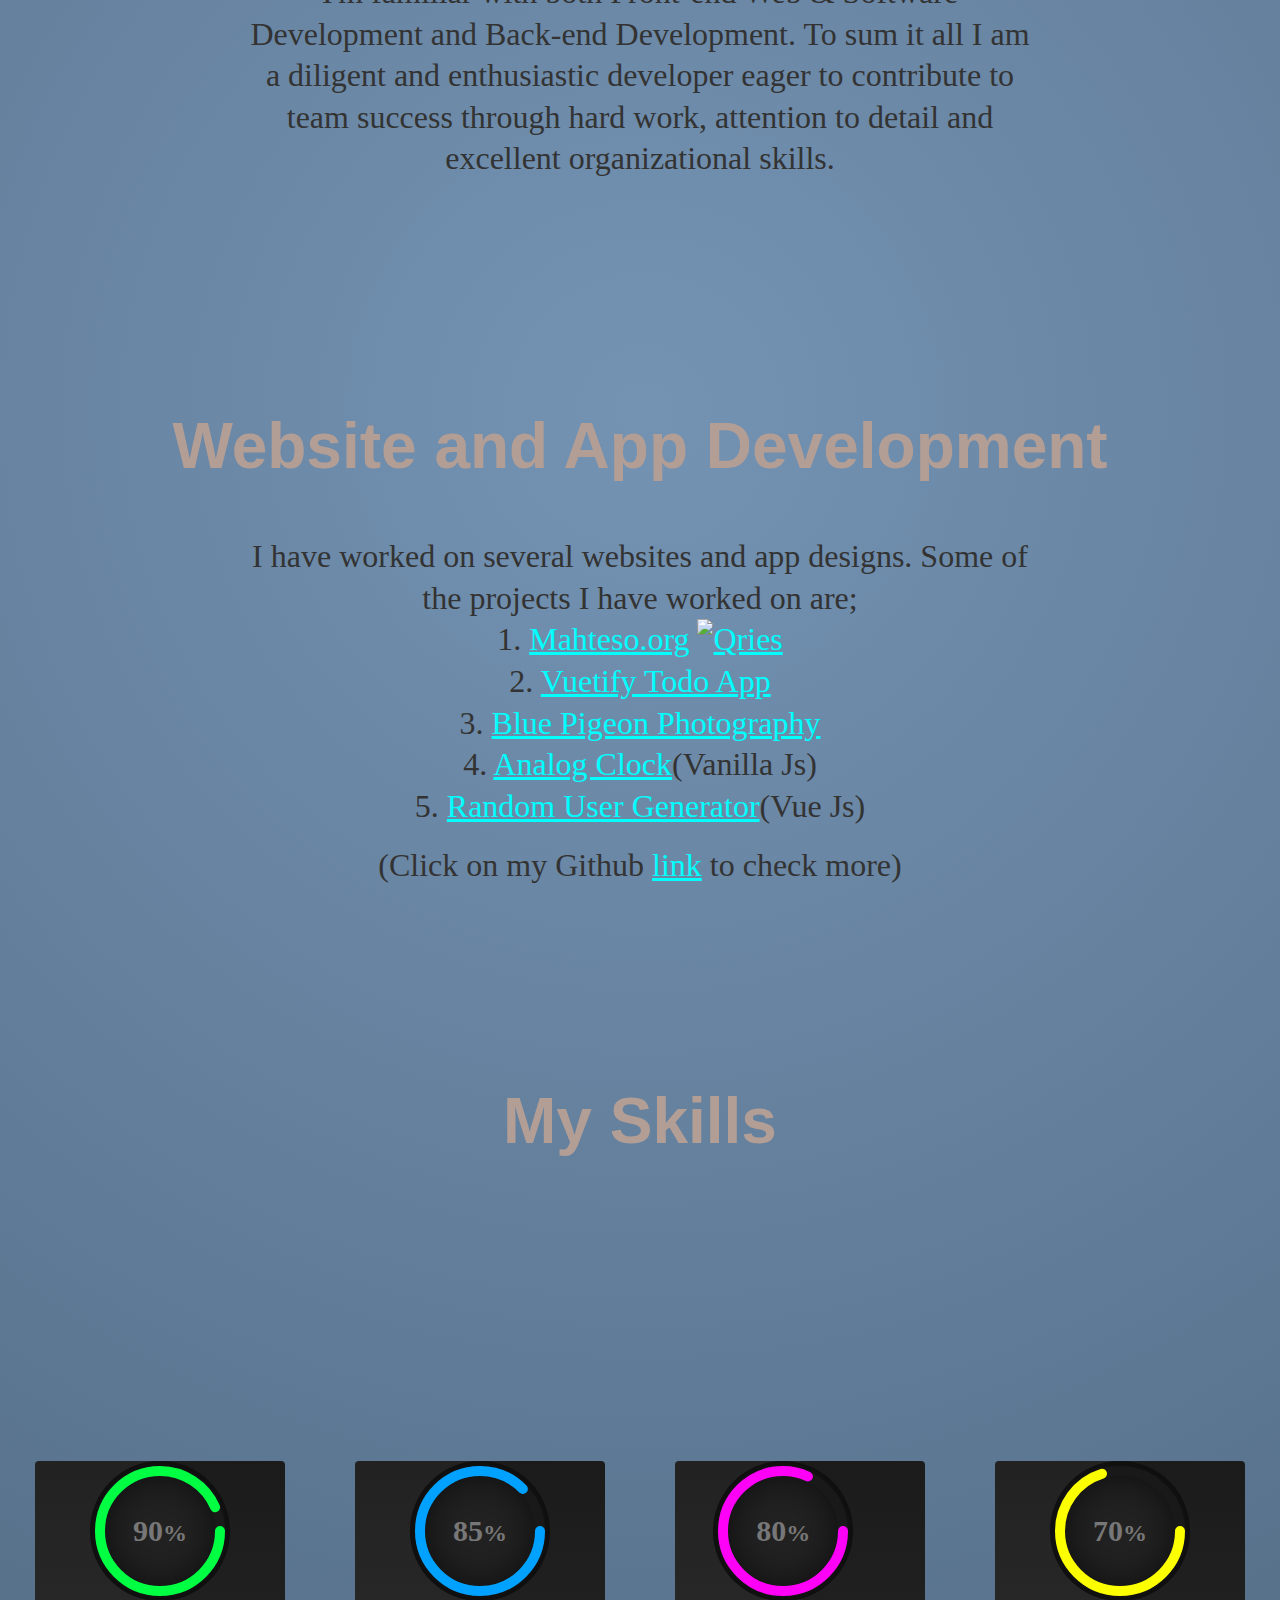
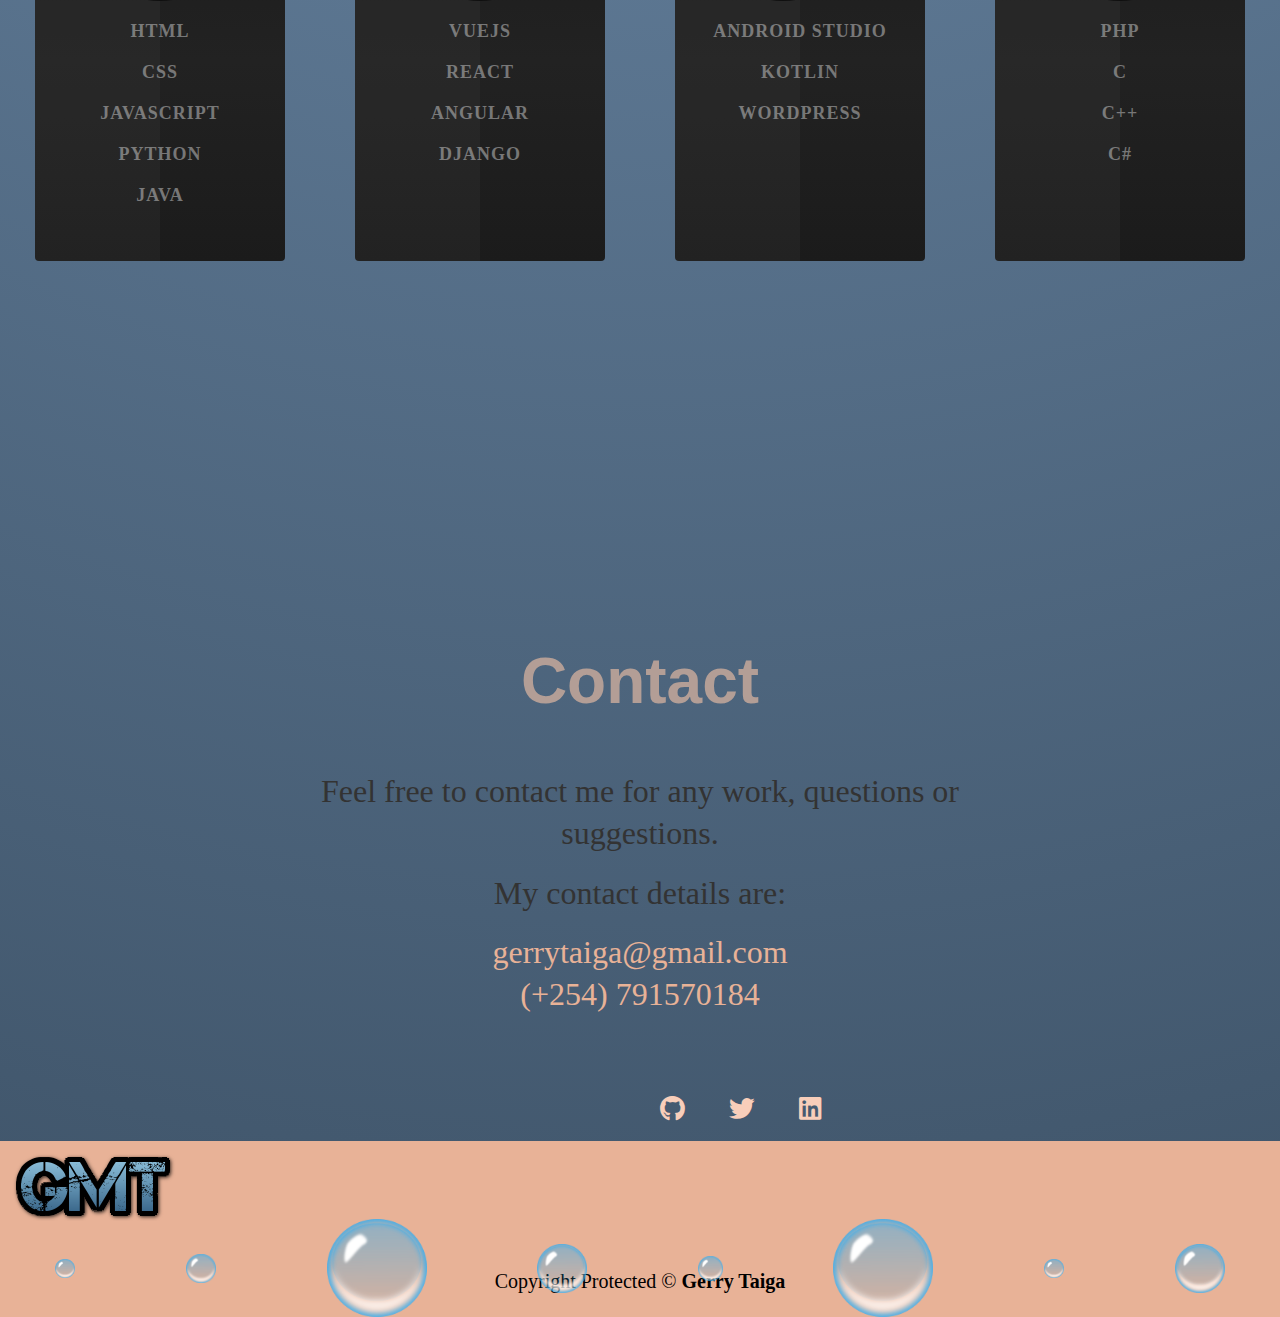
==== commit 0aaa0f30: "Update index.html" ====
--- a/index.html
+++ b/index.html
@@ -71,9 +71,10 @@
                     <img alt="Qries" src="https://mahteso.org/wp-content/uploads/2020/06/slideheader0-object1959588666.png">
                 </a>
             </p>
-            <p>2. <a href="https://www.bluepigeon.rf.gd" target="_blank">Blue Pigeon Photography</a></p>
-            <p>3. <a href="Clock.html">Analog Clock</a>(Vanilla Js)</p>
-            <p>4. <a href="Random user generator Vuejs/index.html">Random User Generator</a>(Vue Js)</p>
+            <p>2. <a href="https://vuetify-simple-todo.netlify.app" target="_blank">Vuetify Todo App</a></p>
+            <p>3. <a href="https://www.bluepigeon.rf.gd" target="_blank">Blue Pigeon Photography</a></p>
+            <p>4. <a href="Clock.html">Analog Clock</a>(Vanilla Js)</p>
+            <p>5. <a href="Random user generator Vuejs/index.html">Random User Generator</a>(Vue Js)</p>
 
             <br>
             <p>
--- a/style.css
+++ b/style.css
@@ -558,6 +558,9 @@
 }
 
 @media (max-width: 660px) {
+    body {
+        overflow-x: visible;
+    }
     header h1 {
         font-size: 5em;
     }
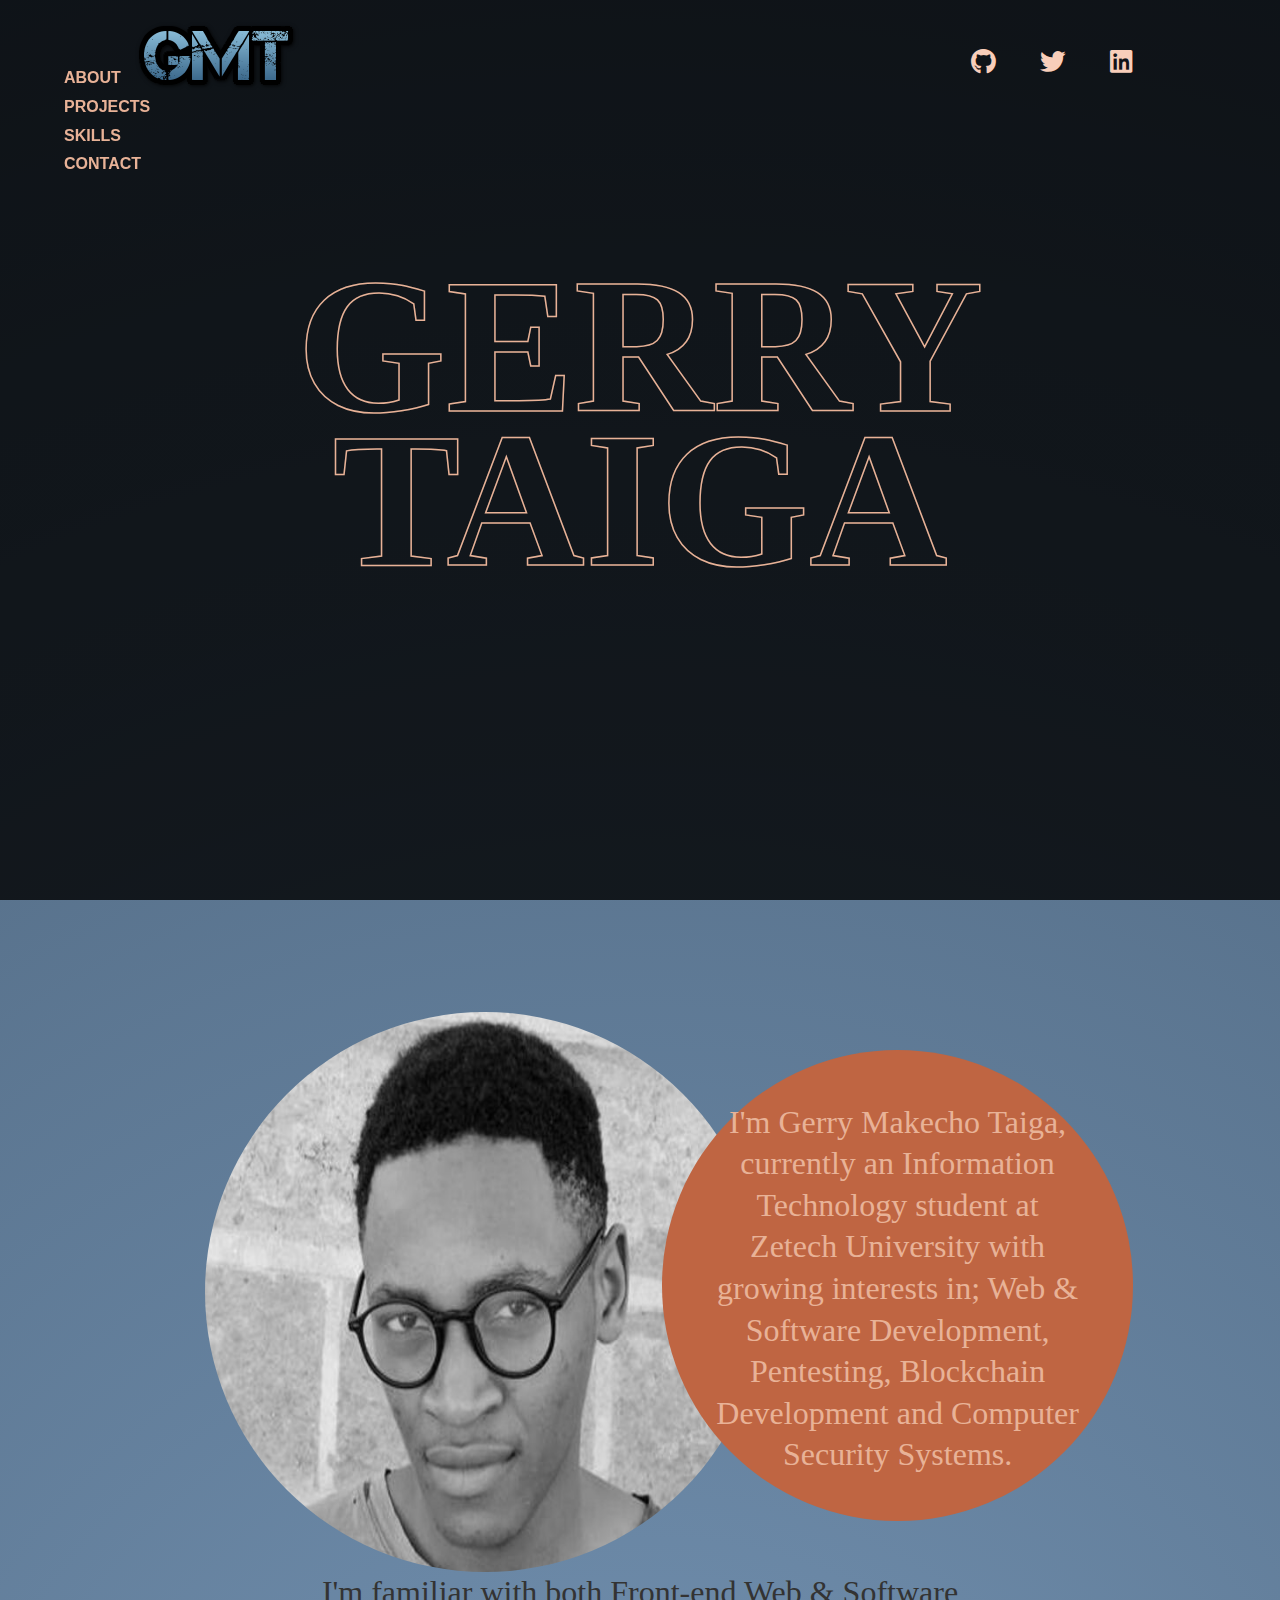
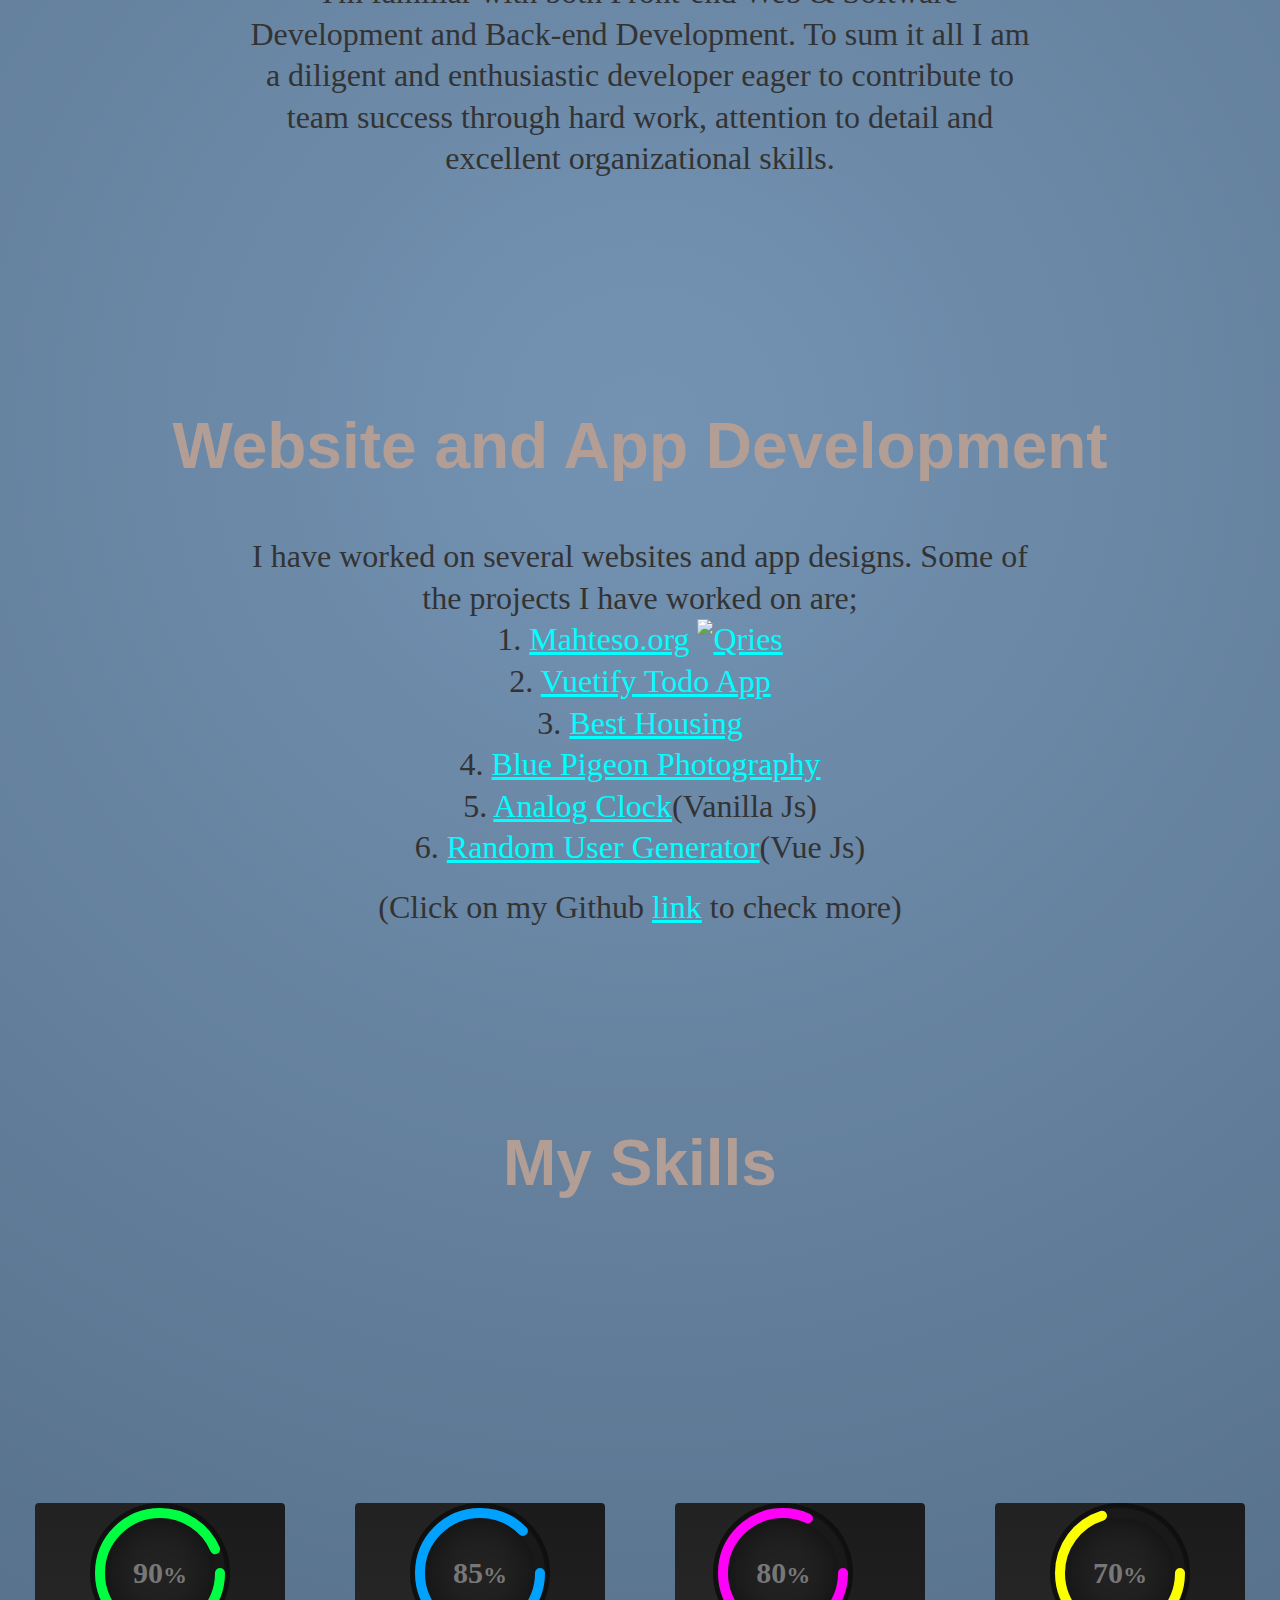
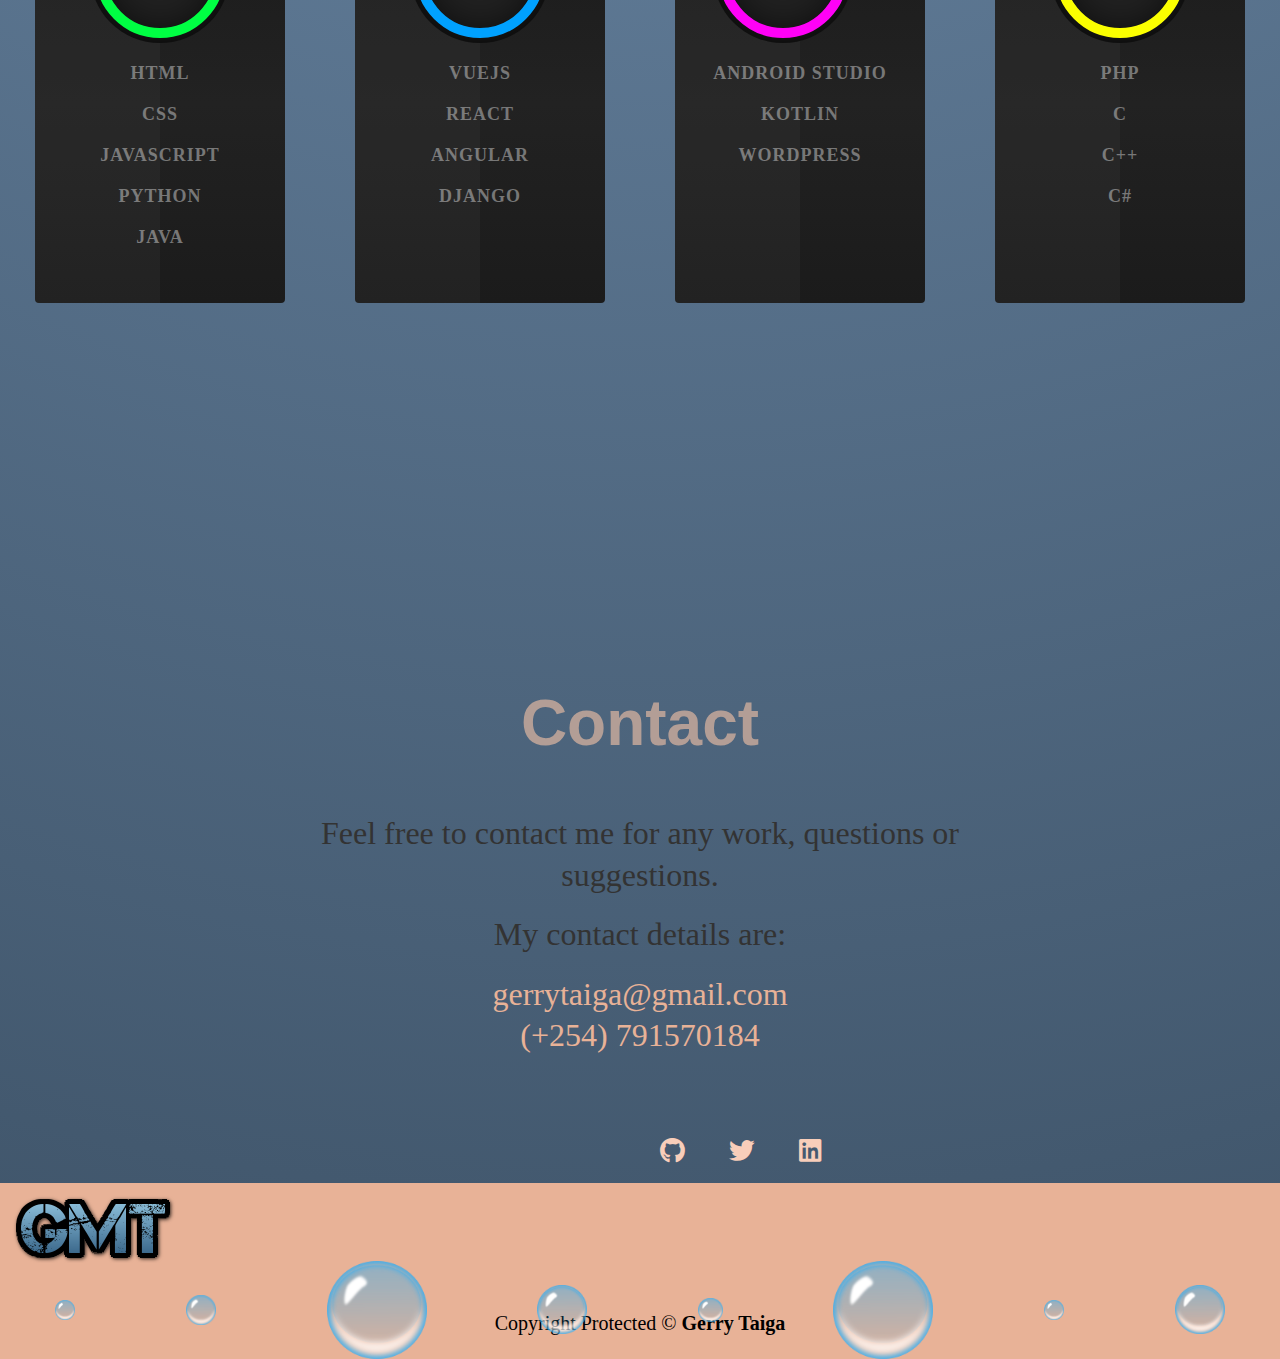
==== commit 7cc76456: "Update index.html" ====
--- a/index.html
+++ b/index.html
@@ -31,12 +31,7 @@
     </header>
 
     <nav>
-        <!--
-         <svg height="80">
-                <circle cx="20" cy="50" r="20" stroke ="black" filled="#e8b297"></circle>
-                <circle cx="50" cy="50" r="20" stroke ="black" filled="#e8b297"></circle>
-                <circle cx="80" cy="50" r="20" stroke ="black" filled="#e8b297"></circle>
-        </svg> -->
+        
         <ul>
             <li> <a href="#about"> ABOUT </a> </li>
             <li> <a href="#projects"> PROJECTS </a> </li>
@@ -72,9 +67,10 @@
                 </a>
             </p>
             <p>2. <a href="https://vuetify-simple-todo.netlify.app" target="_blank">Vuetify Todo App</a></p>
-            <p>3. <a href="https://www.bluepigeon.rf.gd" target="_blank">Blue Pigeon Photography</a></p>
-            <p>4. <a href="Clock.html">Analog Clock</a>(Vanilla Js)</p>
-            <p>5. <a href="Random user generator Vuejs/index.html">Random User Generator</a>(Vue Js)</p>
+            <p>3. <a href="https://besthousing.netlify.app" target="_blank">Best Housing</a></p>
+            <p>4. <a href="https://www.bluepigeon.rf.gd" target="_blank">Blue Pigeon Photography</a></p>
+            <p>5. <a href="Clock.html">Analog Clock</a>(Vanilla Js)</p>
+            <p>6. <a href="Random user generator Vuejs/index.html">Random User Generator</a>(Vue Js)</p>
 
             <br>
             <p>
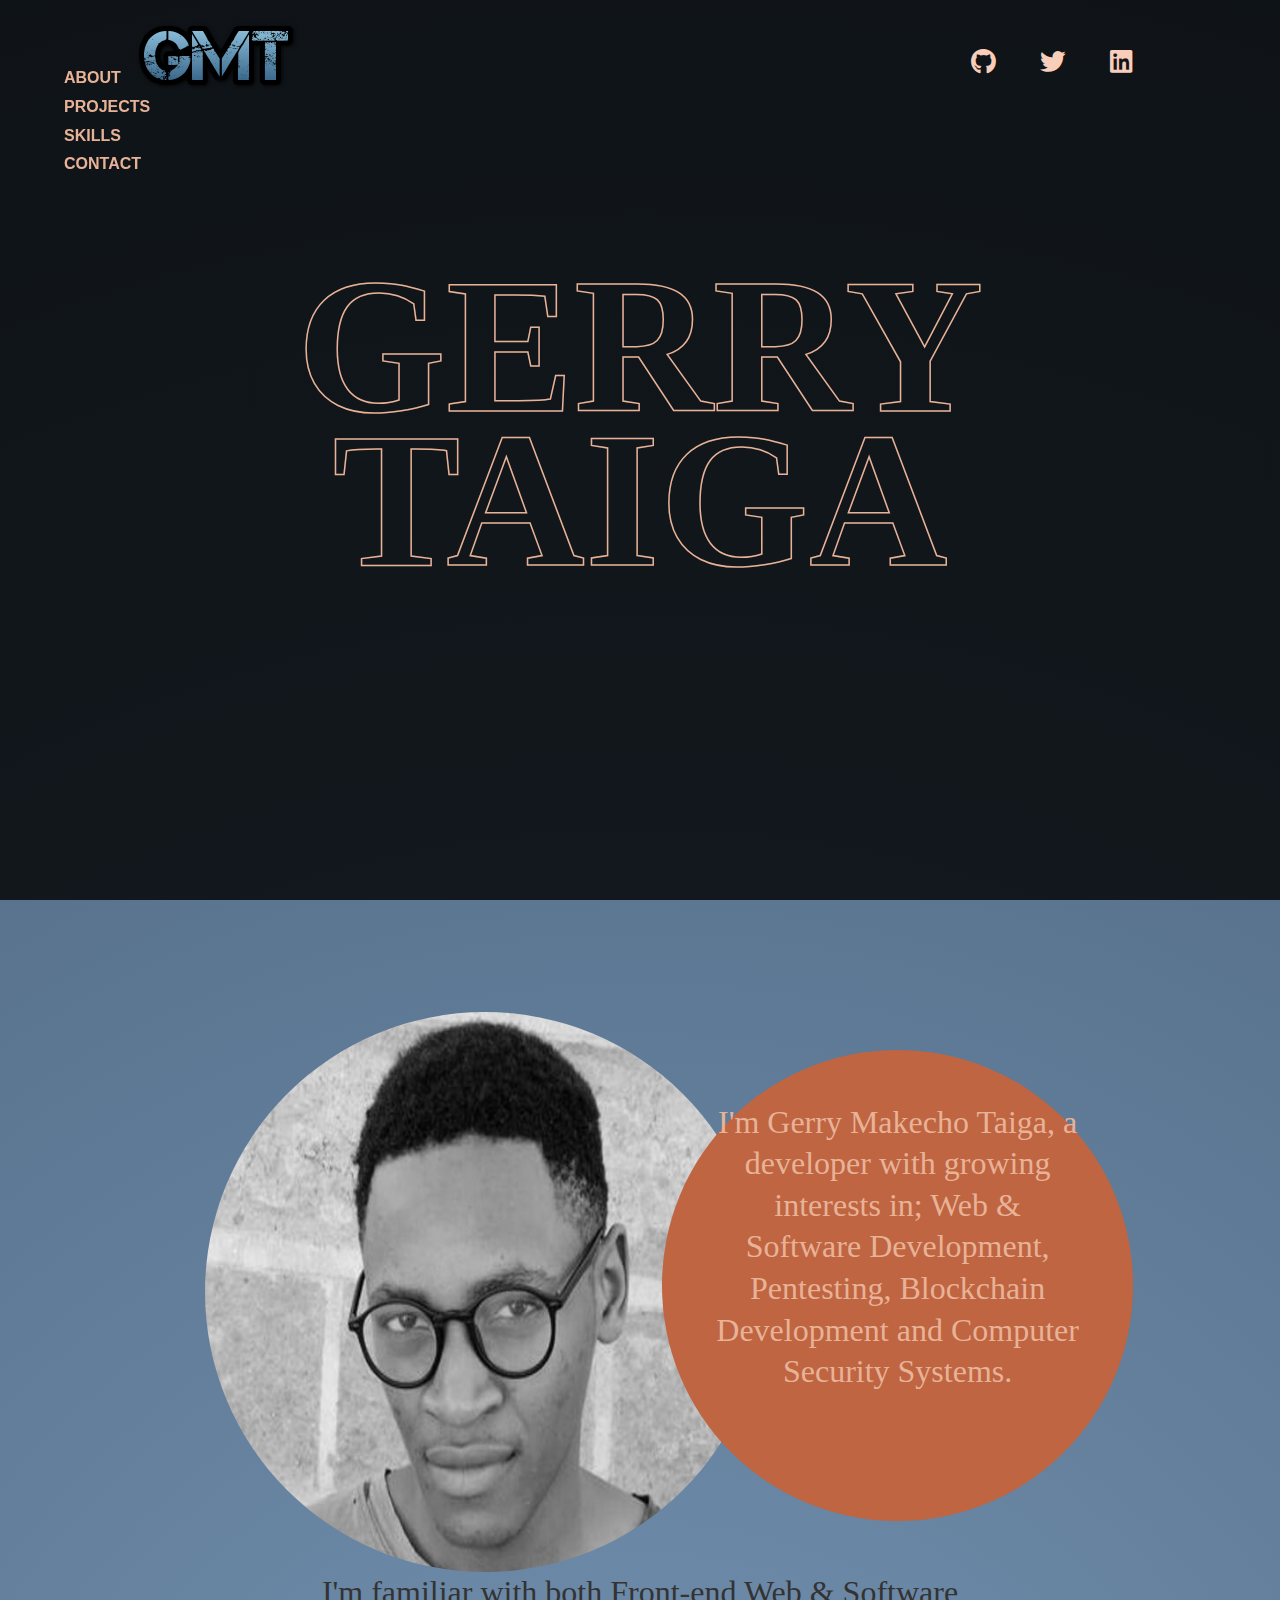
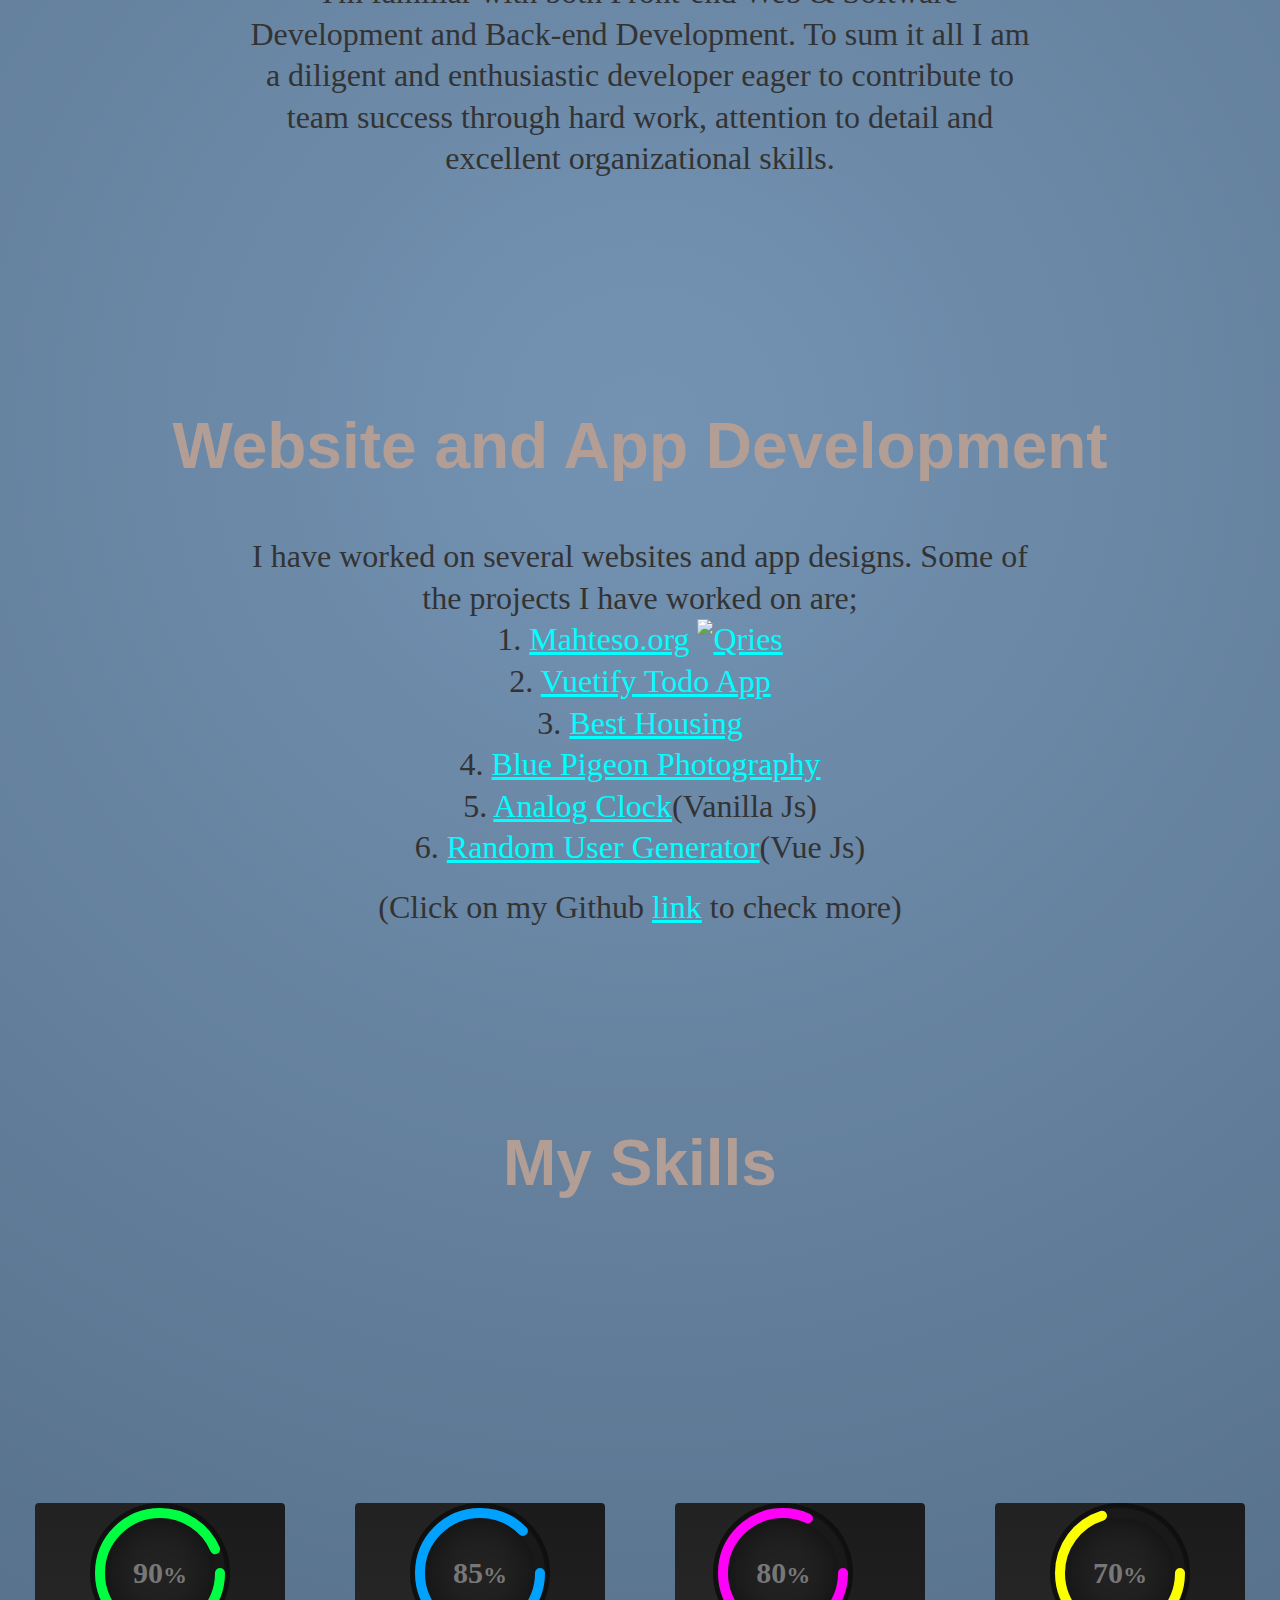
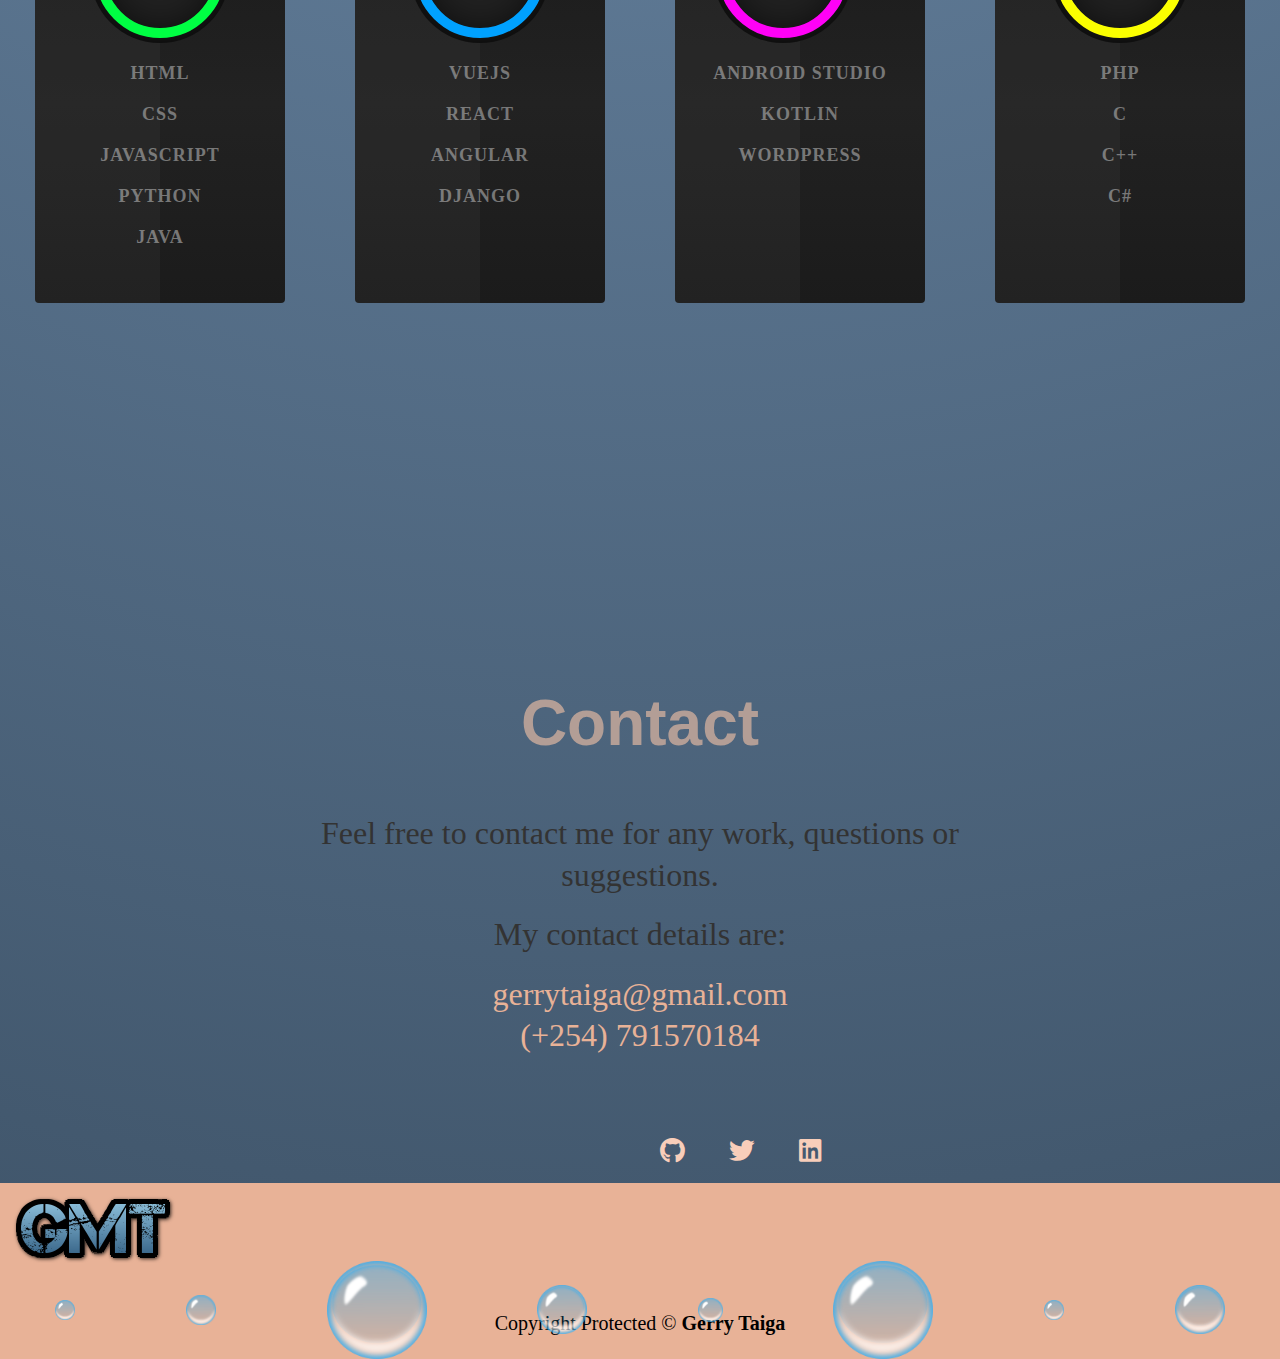
==== commit 52418d43: "Update index.html" ====
--- a/index.html
+++ b/index.html
@@ -46,7 +46,7 @@
         <div id="gerryPic">
             <img src="Img/gerry.jpg" alt="Gerry" title="Gerry">
             <p id="caption" border="1">
-                I'm Gerry Makecho Taiga, currently an Information Technology student at Zetech University with growing interests in; Web & Software Development, Pentesting, Blockchain Development and Computer Security Systems.
+                I'm Gerry Makecho Taiga, a developer with growing interests in; Web & Software Development, Pentesting, Blockchain Development and Computer Security Systems.
             </p>
         </div>
         <p>
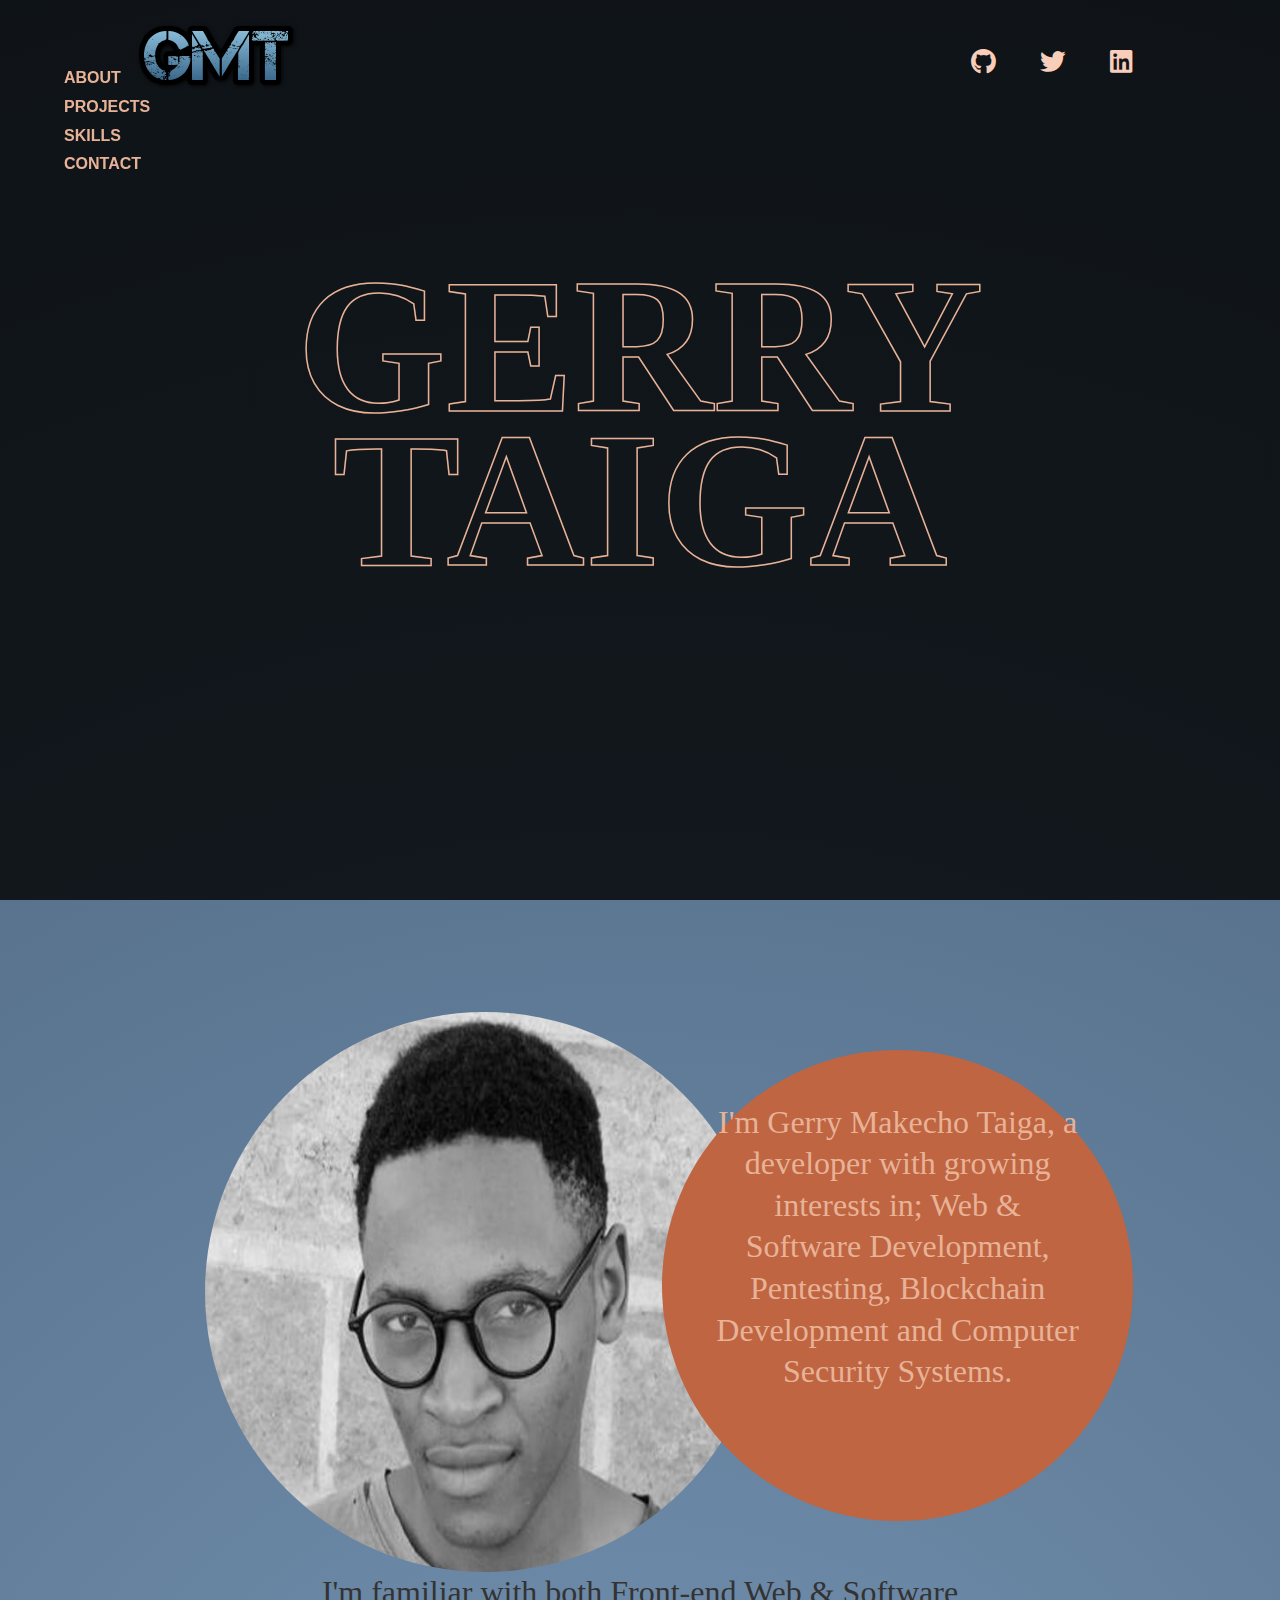
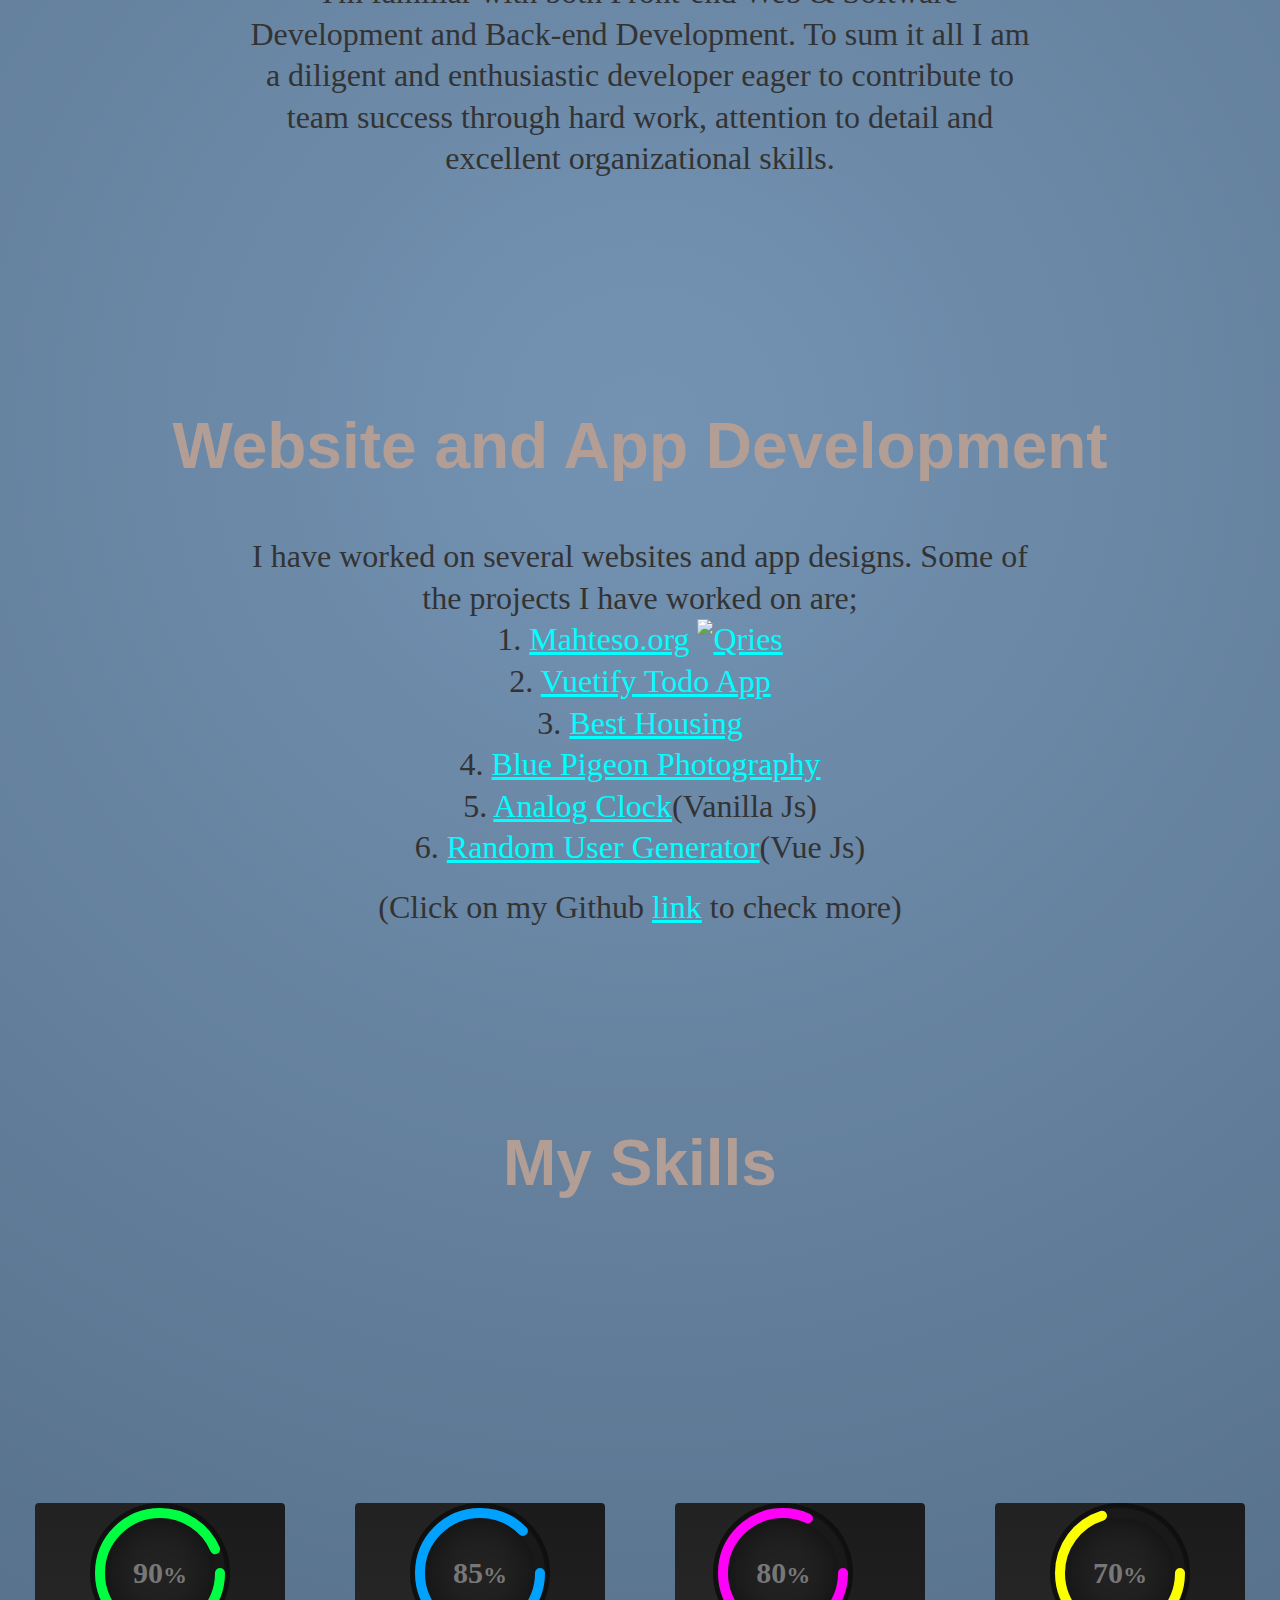
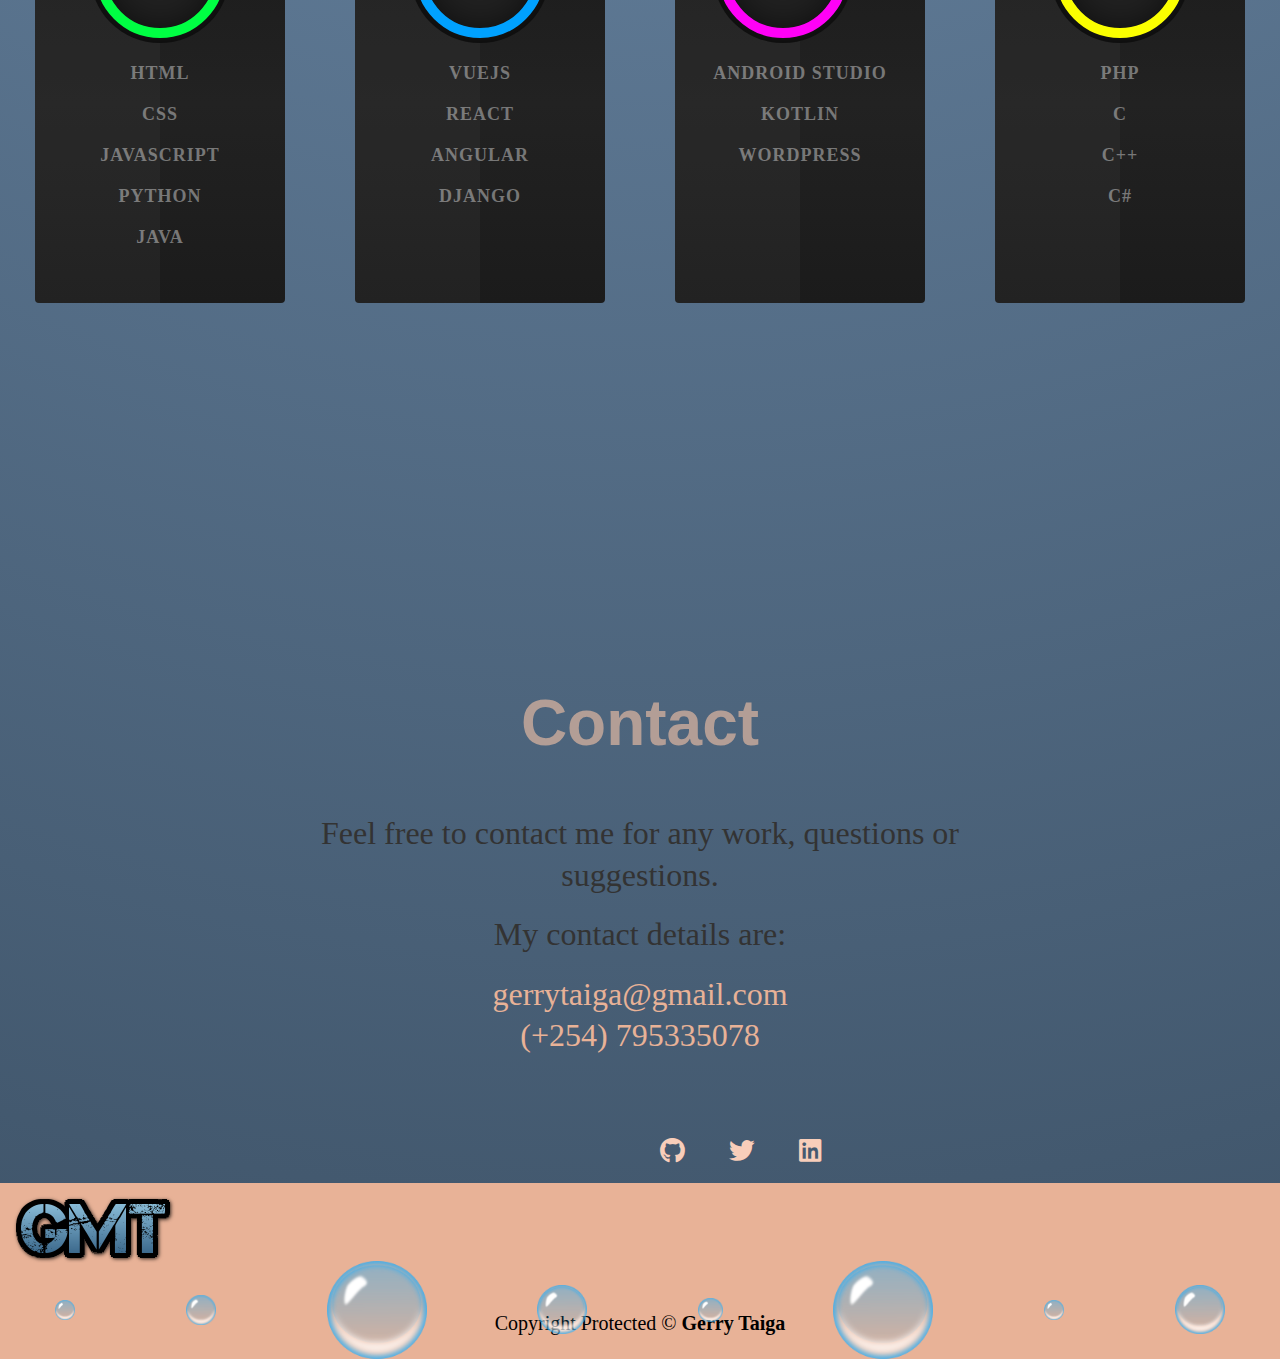
==== commit 049af2c9: "Update index.html" ====
--- a/index.html
+++ b/index.html
@@ -162,7 +162,7 @@
         <p>My contact details are: </p>
         <br>
         <p id="contact1">gerrytaiga@gmail.com
-            <br> (+254) 791570184
+            <br> (+254) 795335078
         </p>
 
 
